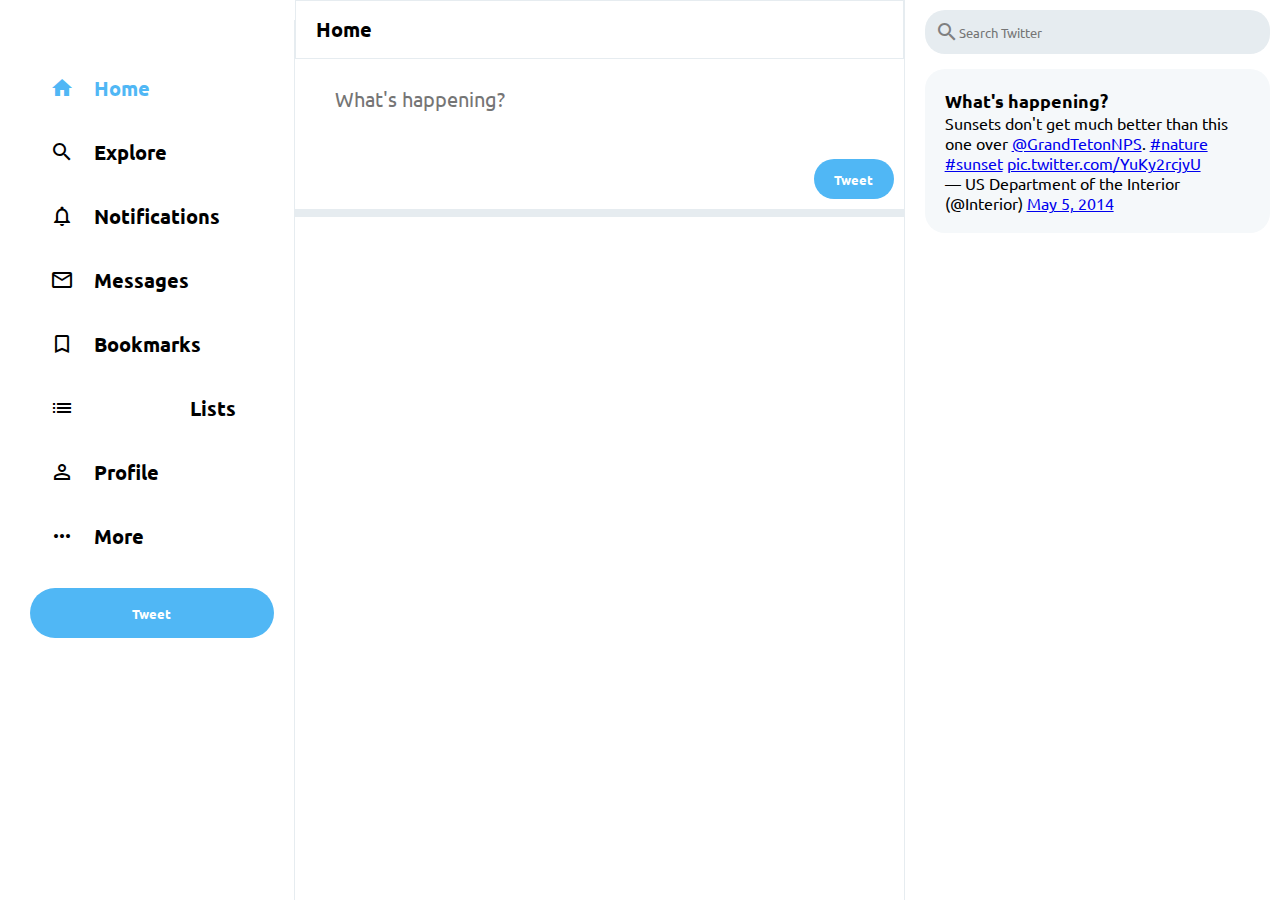
==== twitter/index.html @ 3a8b4c75 "twitter" ====
<!DOCTYPE html>
<html lang="pt-br">
  <head>
    <meta charset="UTF-8" />
    <meta http-equiv="X-UA-Compatible" content="IE=edge" />
    <meta name="viewport" content="width=device-width, initial-scale=1.0" />
    <title>Twitter Clone - PWEB2</title>
    <link rel="stylesheet" href="style/style.css" />
    <link
      href="https://fonts.googleapis.com/icon?family=Material+Icons"
      rel="stylesheet"
    />
    <link
      rel="stylesheet"
      href="https://cdnjs.cloudflare.com/ajax/libs/font-awesome/5.15.3/css/all.min.css"
      integrity="sha512-iBBXm8fW90+nuLcSKlbmrPcLa0OT92xO1BIsZ+ywDWZCvqsWgccV3gFoRBv0z+8dLJgyAHIhR35VZc2oM/gI1w=="
      crossorigin="anonymous"
    />
  </head>
  <body>
    <!-- sidebar starts -->
    <div class="sidebar">
      <i class="fab fa-twitter"></i>
      <div class="sidebarOption active">
        <span class="material-icons"> home </span>
        <h2>Home</h2>
      </div>

      <div class="sidebarOption">
        <span class="material-icons"> search </span>
        <h2>Explore</h2>
      </div>

      <div class="sidebarOption">
        <span class="material-icons"> notifications_none </span>
        <h2>Notifications</h2>
      </div>

      <div class="sidebarOption">
        <span class="material-icons"> mail_outline </span>
        <h2>Messages</h2>
      </div>

      <div class="sidebarOption">
        <span class="material-icons"> bookmark_border </span>
        <h2>Bookmarks</h2>
      </div>

      <div class="sidebarOption">
        <span class="material-icons"> list_alt </span>
        <h2>Lists</h2>
      </div>

      <div class="sidebarOption">
        <span class="material-icons"> perm_identity </span>
        <h2>Profile</h2>
      </div>

      <div class="sidebarOption">
        <span class="material-icons"> more_horiz </span>
        <h2>More</h2>
      </div>
      <button class="sidebar__tweet">Tweet</button>
    </div>
    <!-- sidebar ends -->

    <!-- feed starts -->
    <div class="feed">
      <div class="feed__header">
        <h2>Home</h2>
      </div>

      <!-- tweetbox starts -->
      <div class="tweetBox">
        <form>
          <div class="tweetbox__input">
            <img
              src="https://i.pinimg.com/originals/a6/58/32/a65832155622ac173337874f02b218fb.png"
              alt=""
            />
            <input type="text" placeholder="What's happening?" id="new-tweet" />
          </div>
          <button id="tweetar" type="submit" class="tweetBox__tweetButton">
            Tweet
          </button>
        </form>
      </div>
      <!-- tweetbox ends -->

      <section id="posts-list">
        <!-- tweets will be added here -->
        
      </section>
    </div>
    <!-- feed ends -->

    <!-- widgets starts -->
    <div class="widgets">
      <div class="widgets__input">
        <span class="material-icons widgets__searchIcon"> search </span>
        <input type="text" placeholder="Search Twitter" />
      </div>

      <div class="widgets__widgetContainer">
        <h2>What's happening?</h2>
        <blockquote class="twitter-tweet">
          <p lang="en" dir="ltr">
            Sunsets don&#39;t get much better than this one over
            <a href="https://twitter.com/GrandTetonNPS?ref_src=twsrc%5Etfw"
              >@GrandTetonNPS</a
            >.
            <a
              href="https://twitter.com/hashtag/nature?src=hash&amp;ref_src=twsrc%5Etfw"
              >#nature</a
            >
            <a
              href="https://twitter.com/hashtag/sunset?src=hash&amp;ref_src=twsrc%5Etfw"
              >#sunset</a
            >
            <a href="http://t.co/YuKy2rcjyU">pic.twitter.com/YuKy2rcjyU</a>
          </p>
          &mdash; US Department of the Interior (@Interior)
          <a
            href="https://twitter.com/Interior/status/463440424141459456?ref_src=twsrc%5Etfw"
            >May 5, 2014</a
          >
        </blockquote>
        <script
          async
          src="https://platform.twitter.com/widgets.js"
          charset="utf-8"
        ></script>
      </div>
    </div>
    <!-- widgets ends -->

    <!-- scripts -->
    <script src="js/app.js" defer></script>
    <!-- scripts ends -->
  </body>
</html>
---- twitter/style/style.css ----
@import url("https://fonts.googleapis.com/css2?family=Ubuntu:ital,wght@0,300;0,400;0,500;0,700;1,300;1,400&display=swap");
* {
  margin: 0;
  padding: 0;
  box-sizing: border-box;
  font-family: "Ubuntu", sans-serif;
}

body {
  --twitter-color: #50b7f5;
  --twitter-background: #e6ecf0;
}

.post__input {
  border: none;
  outline: none;
}

.focus_input {
  border: 1px solid var(--twitter-color);
  border-radius: 20px;
  padding: 10px;
  width: 100%;
  margin-bottom: 10px;
}

.sidebarOption {
  display: flex;
  align-items: center;
  cursor: pointer;
}

.sidebarOption .material-icons,
.fa-twitter {
  padding: 20px;
}

.sidebarOption h2 {
  font-weight: 800;
  font-size: 20px;
  margin-right: 20px;
}

.sidebarOption:hover {
  background-color: var(--twitter-background);
  border-radius: 30px;
  color: var(--twitter-color);
  transition: color 100ms ease-out;
}

.sidebarOption.active {
  color: var(--twitter-color);
}

.sidebar__tweet {
  width: 100%;
  background-color: var(--twitter-color);
  border: none;
  color: white;
  font-weight: 900;
  border-radius: 30px;
  height: 50px;
  margin-top: 20px;
}

body {
  display: flex;
  height: 100vh;
  max-width: 1300px;
  margin-left: auto;
  margin-right: auto;
  padding: 0 10px;
}

.sidebar {
  border-right: 1px solid var(--twitter-background);
  flex: 0.2;

  min-width: 250px;
  margin-top: 20px;
  padding-left: 20px;
  padding-right: 20px;
}

.fa-twitter {
  color: var(--twitter-color);
  font-size: 30px;
}

/* feed */
.feed {
  flex: 0.5;
  border-right: 1px solid var(--twitter-background);
  min-width: fit-content;
  overflow-y: scroll;
}

.feed__header {
  position: sticky;
  top: 0;
  background-color: white;
  z-index: 100;
  border: 1px solid var(--twitter-background);
  padding: 15px 20px;
}

.feed__header h2 {
  font-size: 20px;
  font-weight: 800;
}

.feed::-webkit-scrollbar {
  display: none;
}

.feed {
  -ms-overflow-style: none;
  scrollbar-width: none;
}

/* tweet box */
.tweetbox__input img {
  border-radius: 50%;
  height: 40px;
}

.tweetBox {
  padding-bottom: 10px;
  border-bottom: 8px solid var(--twitter-background);
  padding-right: 10px;
}

.tweetBox form {
  display: flex;
  flex-direction: column;
}

.tweetbox__input {
  display: flex;
  padding: 20px;
}

button {
  cursor: pointer;
}

.tweetbox__input input {
  flex: 1;
  margin-left: 20px;
  font-size: 20px;
  border: none;
  outline: none;
}

.tweetBox__tweetButton {
  background-color: var(--twitter-color);
  border: none;
  color: white;
  font-weight: 900;

  border-radius: 30px;
  width: 80px;
  height: 40px;
  margin-top: 20px;
  margin-left: auto;
}

/* post */
.post__avatar img {
  border-radius: 50%;
  height: 40px;
}

.post {
  display: flex;
  align-items: flex-start;
  border-bottom: 1px solid var(--twitter-background);
  padding-bottom: 10px;
}

.post__body img {
  width: 450px;
  object-fit: contain;
  border-radius: 20px;
}

.post__footer {
  display: flex;
  justify-content: space-between;
  margin-top: 10px;
}

.post__footer button {
  cursor: pointer;
  background: none;
  outline: none;
  border: none;
}

.post__badge {
  font-size: 14px !important;
  color: var(--twitter-color);
  margin-right: 5px;
}

.post__headerSpecial {
  font-weight: 600;
  font-size: 12px;
  color: gray;
}

section {
  display: flex;
  flex: 0.5;
  min-width: fit-content;
  flex-direction: column-reverse;
}

.post__headerText {
  display: flex;
  align-items: center;
}

.post__headerText h3 {
  font-size: 15px;
  margin-bottom: 5px;
}

.post__headerDescription {
  margin-bottom: 10px;
  font-size: 15px;
}

.post__body {
  flex: 1;
  padding: 10px;
}

.post__avatar {
  padding: 20px;
}

/* widgets */
.widgets {
  flex: 0.3;
}

.widgets__input {
  display: flex;
  align-items: center;
  background-color: var(--twitter-background);
  padding: 10px;
  border-radius: 20px;
  margin-top: 10px;
  margin-left: 20px;
}

.widgets__input input {
  border: none;
  background-color: var(--twitter-background);
}

.widgets__searchIcon {
  color: gray;
}

.widgets__widgetContainer {
  margin-top: 15px;
  margin-left: 20px;
  padding: 20px;
  background-color: #f5f8fa;
  border-radius: 20px;
}

.widgets__widgetContainer h2 {
  font-size: 18px;
  font-weight: 800;
}
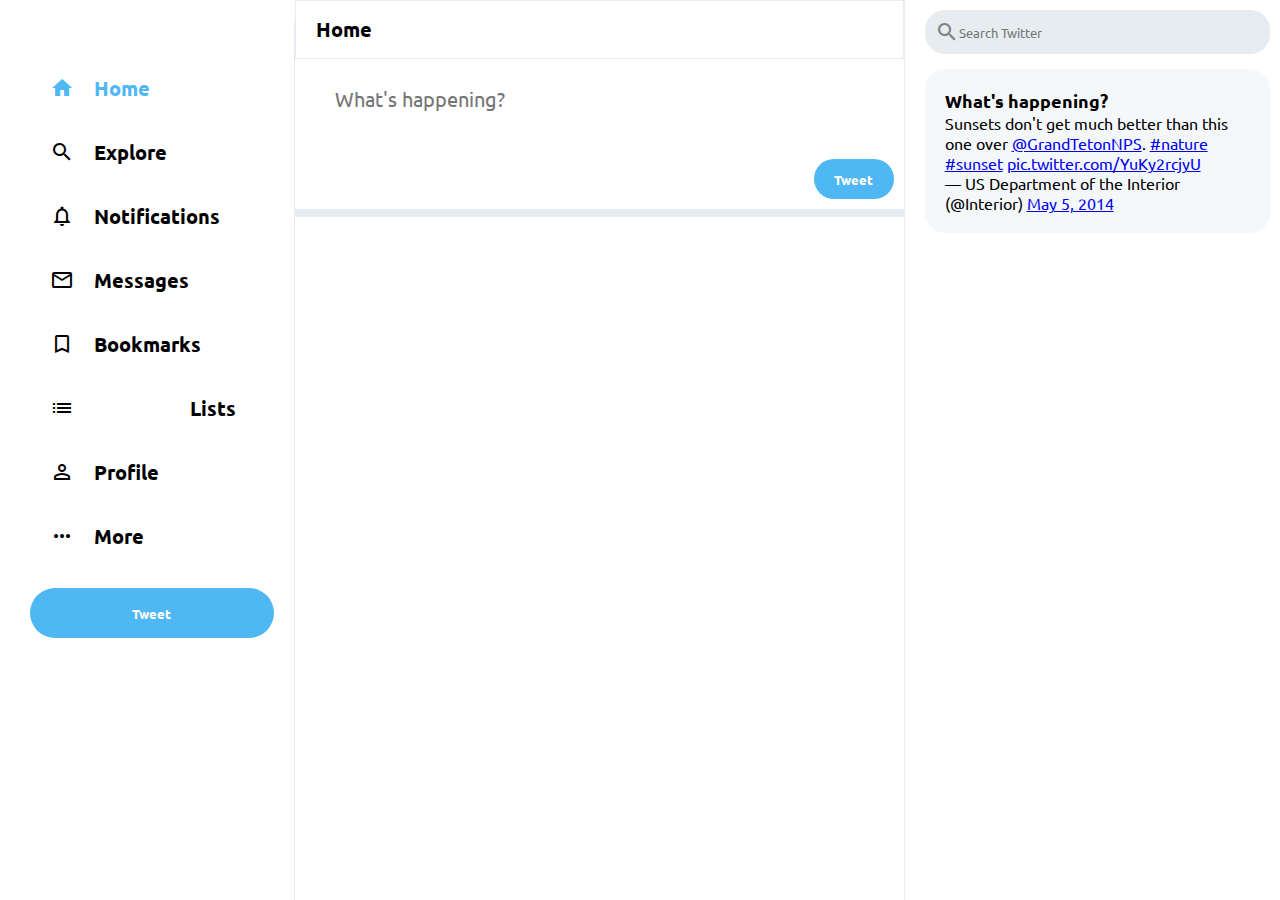
==== commit 5c370599: "twitterPost" ====
--- a/twitter/index.html
+++ b/twitter/index.html
@@ -89,7 +89,6 @@
 
       <section id="posts-list">
         <!-- tweets will be added here -->
-        
       </section>
     </div>
     <!-- feed ends -->
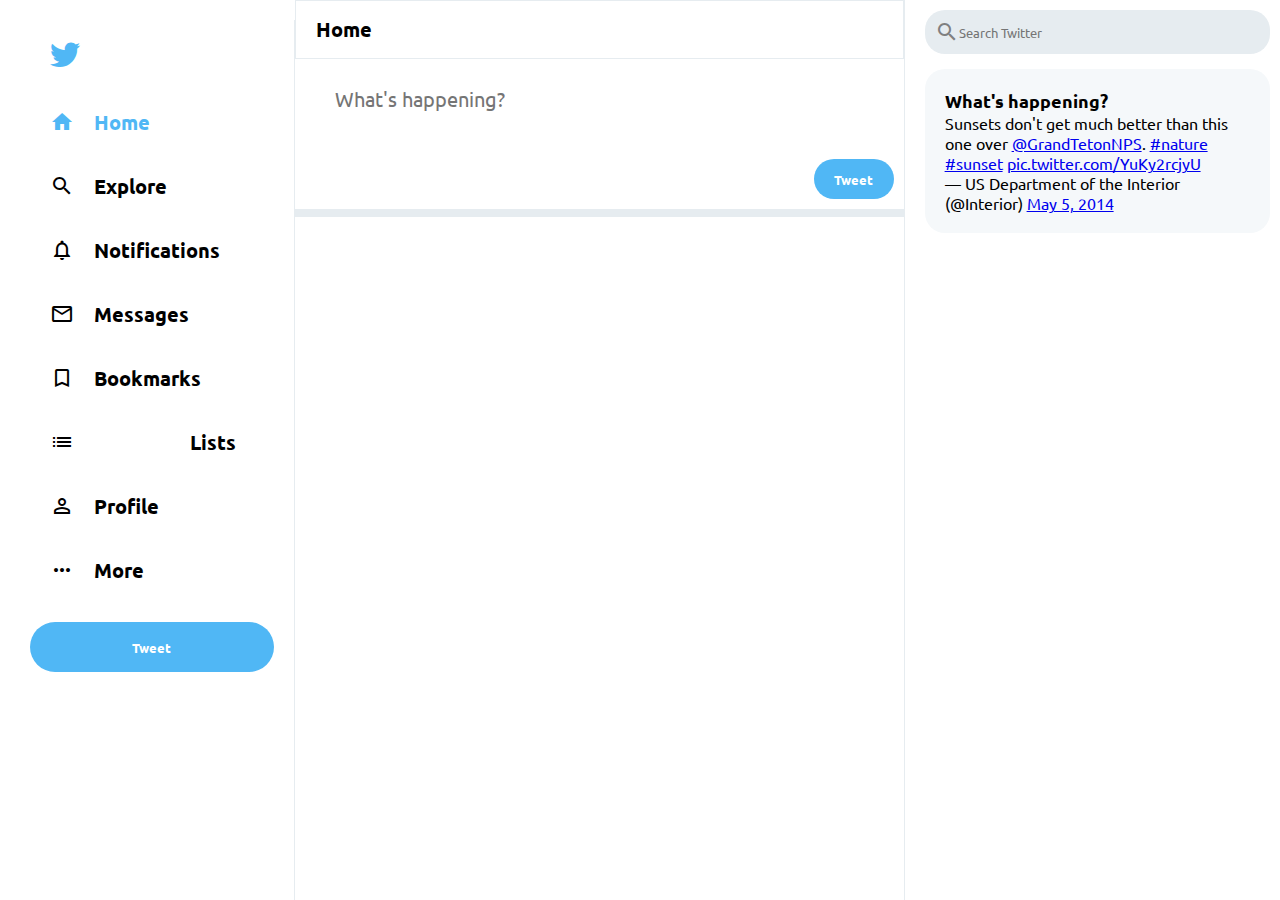
==== commit bb48e493: "twwiter" ====
--- a/twitter/index.html
+++ b/twitter/index.html
@@ -15,6 +15,11 @@
       href="https://cdnjs.cloudflare.com/ajax/libs/font-awesome/5.15.3/css/all.min.css"
       integrity="sha512-iBBXm8fW90+nuLcSKlbmrPcLa0OT92xO1BIsZ+ywDWZCvqsWgccV3gFoRBv0z+8dLJgyAHIhR35VZc2oM/gI1w=="
       crossorigin="anonymous"
+    />
+    <link
+      rel="stylesheet"
+      href="icones/css/all.min.css"
+      type="text/css"
     />
   </head>
   <body>
@@ -133,8 +138,9 @@
     </div>
     <!-- widgets ends -->
 
+    <script src="js/app.js" defer></script>
+    <script src="https://kit.fontawesome.com/b174677834.js" crossorigin="anonymous"></script>
     <!-- scripts -->
-    <script src="js/app.js" defer></script>
     <!-- scripts ends -->
   </body>
 </html>
--- a/twitter/icones/css/all.min.css
+++ b/twitter/icones/css/all.min.css
@@ -0,0 +1,6 @@
+/*!
+ * Font Awesome Free 6.2.1 by @fontawesome - https://fontawesome.com
+ * License - https://fontawesome.com/license/free (Icons: CC BY 4.0, Fonts: SIL OFL 1.1, Code: MIT License)
+ * Copyright 2022 Fonticons, Inc.
+ */
+.fa{font-family:var(--fa-style-family,"Font Awesome 6 Free");font-weight:var(--fa-style,900)}.fa,.fa-brands,.fa-classic,.fa-regular,.fa-sharp,.fa-solid,.fab,.far,.fas{-moz-osx-font-smoothing:grayscale;-webkit-font-smoothing:antialiased;display:var(--fa-display,inline-block);font-style:normal;font-variant:normal;line-height:1;text-rendering:auto}.fa-classic,.fa-regular,.fa-solid,.far,.fas{font-family:"Font Awesome 6 Free"}.fa-brands,.fab{font-family:"Font Awesome 6 Brands"}.fa-1x{font-size:1em}.fa-2x{font-size:2em}.fa-3x{font-size:3em}.fa-4x{font-size:4em}.fa-5x{font-size:5em}.fa-6x{font-size:6em}.fa-7x{font-size:7em}.fa-8x{font-size:8em}.fa-9x{font-size:9em}.fa-10x{font-size:10em}.fa-2xs{font-size:.625em;line-height:.1em;vertical-align:.225em}.fa-xs{font-size:.75em;line-height:.08333em;vertical-align:.125em}.fa-sm{font-size:.875em;line-height:.07143em;vertical-align:.05357em}.fa-lg{font-size:1.25em;line-height:.05em;vertical-align:-.075em}.fa-xl{font-size:1.5em;line-height:.04167em;vertical-align:-.125em}.fa-2xl{font-size:2em;line-height:.03125em;vertical-align:-.1875em}.fa-fw{text-align:center;width:1.25em}.fa-ul{list-style-type:none;margin-left:var(--fa-li-margin,2.5em);padding-left:0}.fa-ul>li{position:relative}.fa-li{left:calc(var(--fa-li-width, 2em)*-1);position:absolute;text-align:center;width:var(--fa-li-width,2em);line-height:inherit}.fa-border{border-radius:var(--fa-border-radius,.1em);border:var(--fa-border-width,.08em) var(--fa-border-style,solid) var(--fa-border-color,#eee);padding:var(--fa-border-padding,.2em .25em .15em)}.fa-pull-left{float:left;margin-right:var(--fa-pull-margin,.3em)}.fa-pull-right{float:right;margin-left:var(--fa-pull-margin,.3em)}.fa-beat{-webkit-animation-name:fa-beat;animation-name:fa-beat;-webkit-animation-delay:var(--fa-animation-delay,0s);animation-delay:var(--fa-animation-delay,0s);-webkit-animation-direction:var(--fa-animation-direction,normal);animation-direction:var(--fa-animation-direction,normal);-webkit-animation-duration:var(--fa-animation-duration,1s);animation-duration:var(--fa-animation-duration,1s);-webkit-animation-iteration-count:var(--fa-animation-iteration-count,infinite);animation-iteration-count:var(--fa-animation-iteration-count,infinite);-webkit-animation-timing-function:var(--fa-animation-timing,ease-in-out);animation-timing-function:var(--fa-animation-timing,ease-in-out)}.fa-bounce{-webkit-animation-name:fa-bounce;animation-name:fa-bounce;-webkit-animation-delay:var(--fa-animation-delay,0s);animation-delay:var(--fa-animation-delay,0s);-webkit-animation-direction:var(--fa-animation-direction,normal);animation-direction:var(--fa-animation-direction,normal);-webkit-animation-duration:var(--fa-animation-duration,1s);animation-duration:var(--fa-animation-duration,1s);-webkit-animation-iteration-count:var(--fa-animation-iteration-count,infinite);animation-iteration-count:var(--fa-animation-iteration-count,infinite);-webkit-animation-timing-function:var(--fa-animation-timing,cubic-bezier(.28,.84,.42,1));animation-timing-function:var(--fa-animation-timing,cubic-bezier(.28,.84,.42,1))}.fa-fade{-webkit-animation-name:fa-fade;animation-name:fa-fade;-webkit-animation-iteration-count:var(--fa-animation-iteration-count,infinite);animation-iteration-count:var(--fa-animation-iteration-count,infinite);-webkit-animation-timing-function:var(--fa-animation-timing,cubic-bezier(.4,0,.6,1));animation-timing-function:var(--fa-animation-timing,cubic-bezier(.4,0,.6,1))}.fa-beat-fade,.fa-fade{-webkit-animation-delay:var(--fa-animation-delay,0s);animation-delay:var(--fa-animation-delay,0s);-webkit-animation-direction:var(--fa-animation-direction,normal);animation-direction:var(--fa-animation-direction,normal);-webkit-animation-duration:var(--fa-animation-duration,1s);animation-duration:var(--fa-animation-duration,1s)}.fa-beat-fade{-webkit-animation-name:fa-beat-fade;animation-name:fa-beat-fade;-webkit-animation-iteration-count:var(--fa-animation-iteration-count,infinite);animation-iteration-count:var(--fa-animation-iteration-count,infinite);-webkit-animation-timing-function:var(--fa-animation-timing,cubic-bezier(.4,0,.6,1));animation-timing-function:var(--fa-animation-timing,cubic-bezier(.4,0,.6,1))}.fa-flip{-webkit-animation-name:fa-flip;animation-name:fa-flip;-webkit-animation-delay:var(--fa-animation-delay,0s);animation-delay:var(--fa-animation-delay,0s);-webkit-animation-direction:var(--fa-animation-direction,normal);animation-direction:var(--fa-animation-direction,normal);-webkit-animation-duration:var(--fa-animation-duration,1s);animation-duration:var(--fa-animation-duration,1s);-webkit-animation-iteration-count:var(--fa-animation-iteration-count,infinite);animation-iteration-count:var(--fa-animation-iteration-count,infinite);-webkit-animation-timing-function:var(--fa-animation-timing,ease-in-out);animation-timing-function:var(--fa-animation-timing,ease-in-out)}.fa-shake{-webkit-animation-name:fa-shake;animation-name:fa-shake;-webkit-animation-duration:var(--fa-animation-duration,1s);animation-duration:var(--fa-animation-duration,1s);-webkit-animation-iteration-count:var(--fa-animation-iteration-count,infinite);animation-iteration-count:var(--fa-animation-iteration-count,infinite);-webkit-animation-timing-function:var(--fa-animation-timing,linear);animation-timing-function:var(--fa-animation-timing,linear)}.fa-shake,.fa-spin{-webkit-animation-delay:var(--fa-animation-delay,0s);animation-delay:var(--fa-animation-delay,0s);-webkit-animation-direction:var(--fa-animation-direction,normal);animation-direction:var(--fa-animation-direction,normal)}.fa-spin{-webkit-animation-name:fa-spin;animation-name:fa-spin;-webkit-animation-duration:var(--fa-animation-duration,2s);animation-duration:var(--fa-animation-duration,2s);-webkit-animation-iteration-count:var(--fa-animation-iteration-count,infinite);animation-iteration-count:var(--fa-animation-iteration-count,infinite);-webkit-animation-timing-function:var(--fa-animation-timing,linear);animation-timing-function:var(--fa-animation-timing,linear)}.fa-spin-reverse{--fa-animation-direction:reverse}.fa-pulse,.fa-spin-pulse{-webkit-animation-name:fa-spin;animation-name:fa-spin;-webkit-animation-direction:var(--fa-animation-direction,normal);animation-direction:var(--fa-animation-direction,normal);-webkit-animation-duration:var(--fa-animation-duration,1s);animation-duration:var(--fa-animation-duration,1s);-webkit-animation-iteration-count:var(--fa-animation-iteration-count,infinite);animation-iteration-count:var(--fa-animation-iteration-count,infinite);-webkit-animation-timing-function:var(--fa-animation-timing,steps(8));animation-timing-function:var(--fa-animation-timing,steps(8))}@media (prefers-reduced-motion:reduce){.fa-beat,.fa-beat-fade,.fa-bounce,.fa-fade,.fa-flip,.fa-pulse,.fa-shake,.fa-spin,.fa-spin-pulse{-webkit-animation-delay:-1ms;animation-delay:-1ms;-webkit-animation-duration:1ms;animation-duration:1ms;-webkit-animation-iteration-count:1;animation-iteration-count:1;transition-delay:0s;transition-duration:0s}}@-webkit-keyframes fa-beat{0%,90%{-webkit-transform:scale(1);transform:scale(1)}45%{-webkit-transform:scale(var(--fa-beat-scale,1.25));transform:scale(var(--fa-beat-scale,1.25))}}@keyframes fa-beat{0%,90%{-webkit-transform:scale(1);transform:scale(1)}45%{-webkit-transform:scale(var(--fa-beat-scale,1.25));transform:scale(var(--fa-beat-scale,1.25))}}@-webkit-keyframes fa-bounce{0%{-webkit-transform:scale(1) translateY(0);transform:scale(1) translateY(0)}10%{-webkit-transform:scale(var(--fa-bounce-start-scale-x,1.1),var(--fa-bounce-start-scale-y,.9)) translateY(0);transform:scale(var(--fa-bounce-start-scale-x,1.1),var(--fa-bounce-start-scale-y,.9)) translateY(0)}30%{-webkit-transform:scale(var(--fa-bounce-jump-scale-x,.9),var(--fa-bounce-jump-scale-y,1.1)) translateY(var(--fa-bounce-height,-.5em));transform:scale(var(--fa-bounce-jump-scale-x,.9),var(--fa-bounce-jump-scale-y,1.1)) translateY(var(--fa-bounce-height,-.5em))}50%{-webkit-transform:scale(var(--fa-bounce-land-scale-x,1.05),var(--fa-bounce-land-scale-y,.95)) translateY(0);transform:scale(var(--fa-bounce-land-scale-x,1.05),var(--fa-bounce-land-scale-y,.95)) translateY(0)}57%{-webkit-transform:scale(1) translateY(var(--fa-bounce-rebound,-.125em));transform:scale(1) translateY(var(--fa-bounce-rebound,-.125em))}64%{-webkit-transform:scale(1) translateY(0);transform:scale(1) translateY(0)}to{-webkit-transform:scale(1) translateY(0);transform:scale(1) translateY(0)}}@keyframes fa-bounce{0%{-webkit-transform:scale(1) translateY(0);transform:scale(1) translateY(0)}10%{-webkit-transform:scale(var(--fa-bounce-start-scale-x,1.1),var(--fa-bounce-start-scale-y,.9)) translateY(0);transform:scale(var(--fa-bounce-start-scale-x,1.1),var(--fa-bounce-start-scale-y,.9)) translateY(0)}30%{-webkit-transform:scale(var(--fa-bounce-jump-scale-x,.9),var(--fa-bounce-jump-scale-y,1.1)) translateY(var(--fa-bounce-height,-.5em));transform:scale(var(--fa-bounce-jump-scale-x,.9),var(--fa-bounce-jump-scale-y,1.1)) translateY(var(--fa-bounce-height,-.5em))}50%{-webkit-transform:scale(var(--fa-bounce-land-scale-x,1.05),var(--fa-bounce-land-scale-y,.95)) translateY(0);transform:scale(var(--fa-bounce-land-scale-x,1.05),var(--fa-bounce-land-scale-y,.95)) translateY(0)}57%{-webkit-transform:scale(1) translateY(var(--fa-bounce-rebound,-.125em));transform:scale(1) translateY(var(--fa-bounce-rebound,-.125em))}64%{-webkit-transform:scale(1) translateY(0);transform:scale(1) translateY(0)}to{-webkit-transform:scale(1) translateY(0);transform:scale(1) translateY(0)}}@-webkit-keyframes fa-fade{50%{opacity:var(--fa-fade-opacity,.4)}}@keyframes fa-fade{50%{opacity:var(--fa-fade-opacity,.4)}}@-webkit-keyframes fa-beat-fade{0%,to{opacity:var(--fa-beat-fade-opacity,.4);-webkit-transform:scale(1);transform:scale(1)}50%{opacity:1;-webkit-transform:scale(var(--fa-beat-fade-scale,1.125));transform:scale(var(--fa-beat-fade-scale,1.125))}}@keyframes fa-beat-fade{0%,to{opacity:var(--fa-beat-fade-opacity,.4);-webkit-transform:scale(1);transform:scale(1)}50%{opacity:1;-webkit-transform:scale(var(--fa-beat-fade-scale,1.125));transform:scale(var(--fa-beat-fade-scale,1.125))}}@-webkit-keyframes fa-flip{50%{-webkit-transform:rotate3d(var(--fa-flip-x,0),var(--fa-flip-y,1),var(--fa-flip-z,0),var(--fa-flip-angle,-180deg));transform:rotate3d(var(--fa-flip-x,0),var(--fa-flip-y,1),var(--fa-flip-z,0),var(--fa-flip-angle,-180deg))}}@keyframes fa-flip{50%{-webkit-transform:rotate3d(var(--fa-flip-x,0),var(--fa-flip-y,1),var(--fa-flip-z,0),var(--fa-flip-angle,-180deg));transform:rotate3d(var(--fa-flip-x,0),var(--fa-flip-y,1),var(--fa-flip-z,0),var(--fa-flip-angle,-180deg))}}@-webkit-keyframes fa-shake{0%{-webkit-transform:rotate(-15deg);transform:rotate(-15deg)}4%{-webkit-transform:rotate(15deg);transform:rotate(15deg)}8%,24%{-webkit-transform:rotate(-18deg);transform:rotate(-18deg)}12%,28%{-webkit-transform:rotate(18deg);transform:rotate(18deg)}16%{-webkit-transform:rotate(-22deg);transform:rotate(-22deg)}20%{-webkit-transform:rotate(22deg);transform:rotate(22deg)}32%{-webkit-transform:rotate(-12deg);transform:rotate(-12deg)}36%{-webkit-transform:rotate(12deg);transform:rotate(12deg)}40%,to{-webkit-transform:rotate(0deg);transform:rotate(0deg)}}@keyframes fa-shake{0%{-webkit-transform:rotate(-15deg);transform:rotate(-15deg)}4%{-webkit-transform:rotate(15deg);transform:rotate(15deg)}8%,24%{-webkit-transform:rotate(-18deg);transform:rotate(-18deg)}12%,28%{-webkit-transform:rotate(18deg);transform:rotate(18deg)}16%{-webkit-transform:rotate(-22deg);transform:rotate(-22deg)}20%{-webkit-transform:rotate(22deg);transform:rotate(22deg)}32%{-webkit-transform:rotate(-12deg);transform:rotate(-12deg)}36%{-webkit-transform:rotate(12deg);transform:rotate(12deg)}40%,to{-webkit-transform:rotate(0deg);transform:rotate(0deg)}}@-webkit-keyframes fa-spin{0%{-webkit-transform:rotate(0deg);transform:rotate(0deg)}to{-webkit-transform:rotate(1turn);transform:rotate(1turn)}}@keyframes fa-spin{0%{-webkit-transform:rotate(0deg);transform:rotate(0deg)}to{-webkit-transform:rotate(1turn);transform:rotate(1turn)}}.fa-rotate-90{-webkit-transform:rotate(90deg);transform:rotate(90deg)}.fa-rotate-180{-webkit-transform:rotate(180deg);transform:rotate(180deg)}.fa-rotate-270{-webkit-transform:rotate(270deg);transform:rotate(270deg)}.fa-flip-horizontal{-webkit-transform:scaleX(-1);transform:scaleX(-1)}.fa-flip-vertical{-webkit-transform:scaleY(-1);transform:scaleY(-1)}.fa-flip-both,.fa-flip-horizontal.fa-flip-vertical{-webkit-transform:scale(-1);transform:scale(-1)}.fa-rotate-by{-webkit-transform:rotate(var(--fa-rotate-angle,none));transform:rotate(var(--fa-rotate-angle,none))}.fa-stack{display:inline-block;height:2em;line-height:2em;position:relative;vertical-align:middle;width:2.5em}.fa-stack-1x,.fa-stack-2x{left:0;position:absolute;text-align:center;width:100%;z-index:var(--fa-stack-z-index,auto)}.fa-stack-1x{line-height:inherit}.fa-stack-2x{font-size:2em}.fa-inverse{color:var(--fa-inverse,#fff)}.fa-0:before{content:"\30"}.fa-1:before{content:"\31"}.fa-2:before{content:"\32"}.fa-3:before{content:"\33"}.fa-4:before{content:"\34"}.fa-5:before{content:"\35"}.fa-6:before{content:"\36"}.fa-7:before{content:"\37"}.fa-8:before{content:"\38"}.fa-9:before{content:"\39"}.fa-fill-drip:before{content:"\f576"}.fa-arrows-to-circle:before{content:"\e4bd"}.fa-chevron-circle-right:before,.fa-circle-chevron-right:before{content:"\f138"}.fa-at:before{content:"\40"}.fa-trash-alt:before,.fa-trash-can:before{content:"\f2ed"}.fa-text-height:before{content:"\f034"}.fa-user-times:before,.fa-user-xmark:before{content:"\f235"}.fa-stethoscope:before{content:"\f0f1"}.fa-comment-alt:before,.fa-message:before{content:"\f27a"}.fa-info:before{content:"\f129"}.fa-compress-alt:before,.fa-down-left-and-up-right-to-center:before{content:"\f422"}.fa-explosion:before{content:"\e4e9"}.fa-file-alt:before,.fa-file-lines:before,.fa-file-text:before{content:"\f15c"}.fa-wave-square:before{content:"\f83e"}.fa-ring:before{content:"\f70b"}.fa-building-un:before{content:"\e4d9"}.fa-dice-three:before{content:"\f527"}.fa-calendar-alt:before,.fa-calendar-days:before{content:"\f073"}.fa-anchor-circle-check:before{content:"\e4aa"}.fa-building-circle-arrow-right:before{content:"\e4d1"}.fa-volleyball-ball:before,.fa-volleyball:before{content:"\f45f"}.fa-arrows-up-to-line:before{content:"\e4c2"}.fa-sort-desc:before,.fa-sort-down:before{content:"\f0dd"}.fa-circle-minus:before,.fa-minus-circle:before{content:"\f056"}.fa-door-open:before{content:"\f52b"}.fa-right-from-bracket:before,.fa-sign-out-alt:before{content:"\f2f5"}.fa-atom:before{content:"\f5d2"}.fa-soap:before{content:"\e06e"}.fa-heart-music-camera-bolt:before,.fa-icons:before{content:"\f86d"}.fa-microphone-alt-slash:before,.fa-microphone-lines-slash:before{content:"\f539"}.fa-bridge-circle-check:before{content:"\e4c9"}.fa-pump-medical:before{content:"\e06a"}.fa-fingerprint:before{content:"\f577"}.fa-hand-point-right:before{content:"\f0a4"}.fa-magnifying-glass-location:before,.fa-search-location:before{content:"\f689"}.fa-forward-step:before,.fa-step-forward:before{content:"\f051"}.fa-face-smile-beam:before,.fa-smile-beam:before{content:"\f5b8"}.fa-flag-checkered:before{content:"\f11e"}.fa-football-ball:before,.fa-football:before{content:"\f44e"}.fa-school-circle-exclamation:before{content:"\e56c"}.fa-crop:before{content:"\f125"}.fa-angle-double-down:before,.fa-angles-down:before{content:"\f103"}.fa-users-rectangle:before{content:"\e594"}.fa-people-roof:before{content:"\e537"}.fa-people-line:before{content:"\e534"}.fa-beer-mug-empty:before,.fa-beer:before{content:"\f0fc"}.fa-diagram-predecessor:before{content:"\e477"}.fa-arrow-up-long:before,.fa-long-arrow-up:before{content:"\f176"}.fa-burn:before,.fa-fire-flame-simple:before{content:"\f46a"}.fa-male:before,.fa-person:before{content:"\f183"}.fa-laptop:before{content:"\f109"}.fa-file-csv:before{content:"\f6dd"}.fa-menorah:before{content:"\f676"}.fa-truck-plane:before{content:"\e58f"}.fa-record-vinyl:before{content:"\f8d9"}.fa-face-grin-stars:before,.fa-grin-stars:before{content:"\f587"}.fa-bong:before{content:"\f55c"}.fa-pastafarianism:before,.fa-spaghetti-monster-flying:before{content:"\f67b"}.fa-arrow-down-up-across-line:before{content:"\e4af"}.fa-spoon:before,.fa-utensil-spoon:before{content:"\f2e5"}.fa-jar-wheat:before{content:"\e517"}.fa-envelopes-bulk:before,.fa-mail-bulk:before{content:"\f674"}.fa-file-circle-exclamation:before{content:"\e4eb"}.fa-circle-h:before,.fa-hospital-symbol:before{content:"\f47e"}.fa-pager:before{content:"\f815"}.fa-address-book:before,.fa-contact-book:before{content:"\f2b9"}.fa-strikethrough:before{content:"\f0cc"}.fa-k:before{content:"\4b"}.fa-landmark-flag:before{content:"\e51c"}.fa-pencil-alt:before,.fa-pencil:before{content:"\f303"}.fa-backward:before{content:"\f04a"}.fa-caret-right:before{content:"\f0da"}.fa-comments:before{content:"\f086"}.fa-file-clipboard:before,.fa-paste:before{content:"\f0ea"}.fa-code-pull-request:before{content:"\e13c"}.fa-clipboard-list:before{content:"\f46d"}.fa-truck-loading:before,.fa-truck-ramp-box:before{content:"\f4de"}.fa-user-check:before{content:"\f4fc"}.fa-vial-virus:before{content:"\e597"}.fa-sheet-plastic:before{content:"\e571"}.fa-blog:before{content:"\f781"}.fa-user-ninja:before{content:"\f504"}.fa-person-arrow-up-from-line:before{content:"\e539"}.fa-scroll-torah:before,.fa-torah:before{content:"\f6a0"}.fa-broom-ball:before,.fa-quidditch-broom-ball:before,.fa-quidditch:before{content:"\f458"}.fa-toggle-off:before{content:"\f204"}.fa-archive:before,.fa-box-archive:before{content:"\f187"}.fa-person-drowning:before{content:"\e545"}.fa-arrow-down-9-1:before,.fa-sort-numeric-desc:before,.fa-sort-numeric-down-alt:before{content:"\f886"}.fa-face-grin-tongue-squint:before,.fa-grin-tongue-squint:before{content:"\f58a"}.fa-spray-can:before{content:"\f5bd"}.fa-truck-monster:before{content:"\f63b"}.fa-w:before{content:"\57"}.fa-earth-africa:before,.fa-globe-africa:before{content:"\f57c"}.fa-rainbow:before{content:"\f75b"}.fa-circle-notch:before{content:"\f1ce"}.fa-tablet-alt:before,.fa-tablet-screen-button:before{content:"\f3fa"}.fa-paw:before{content:"\f1b0"}.fa-cloud:before{content:"\f0c2"}.fa-trowel-bricks:before{content:"\e58a"}.fa-face-flushed:before,.fa-flushed:before{content:"\f579"}.fa-hospital-user:before{content:"\f80d"}.fa-tent-arrow-left-right:before{content:"\e57f"}.fa-gavel:before,.fa-legal:before{content:"\f0e3"}.fa-binoculars:before{content:"\f1e5"}.fa-microphone-slash:before{content:"\f131"}.fa-box-tissue:before{content:"\e05b"}.fa-motorcycle:before{content:"\f21c"}.fa-bell-concierge:before,.fa-concierge-bell:before{content:"\f562"}.fa-pen-ruler:before,.fa-pencil-ruler:before{content:"\f5ae"}.fa-people-arrows-left-right:before,.fa-people-arrows:before{content:"\e068"}.fa-mars-and-venus-burst:before{content:"\e523"}.fa-caret-square-right:before,.fa-square-caret-right:before{content:"\f152"}.fa-cut:before,.fa-scissors:before{content:"\f0c4"}.fa-sun-plant-wilt:before{content:"\e57a"}.fa-toilets-portable:before{content:"\e584"}.fa-hockey-puck:before{content:"\f453"}.fa-table:before{content:"\f0ce"}.fa-magnifying-glass-arrow-right:before{content:"\e521"}.fa-digital-tachograph:before,.fa-tachograph-digital:before{content:"\f566"}.fa-users-slash:before{content:"\e073"}.fa-clover:before{content:"\e139"}.fa-mail-reply:before,.fa-reply:before{content:"\f3e5"}.fa-star-and-crescent:before{content:"\f699"}.fa-house-fire:before{content:"\e50c"}.fa-minus-square:before,.fa-square-minus:before{content:"\f146"}.fa-helicopter:before{content:"\f533"}.fa-compass:before{content:"\f14e"}.fa-caret-square-down:before,.fa-square-caret-down:before{content:"\f150"}.fa-file-circle-question:before{content:"\e4ef"}.fa-laptop-code:before{content:"\f5fc"}.fa-swatchbook:before{content:"\f5c3"}.fa-prescription-bottle:before{content:"\f485"}.fa-bars:before,.fa-navicon:before{content:"\f0c9"}.fa-people-group:before{content:"\e533"}.fa-hourglass-3:before,.fa-hourglass-end:before{content:"\f253"}.fa-heart-broken:before,.fa-heart-crack:before{content:"\f7a9"}.fa-external-link-square-alt:before,.fa-square-up-right:before{content:"\f360"}.fa-face-kiss-beam:before,.fa-kiss-beam:before{content:"\f597"}.fa-film:before{content:"\f008"}.fa-ruler-horizontal:before{content:"\f547"}.fa-people-robbery:before{content:"\e536"}.fa-lightbulb:before{content:"\f0eb"}.fa-caret-left:before{content:"\f0d9"}.fa-circle-exclamation:before,.fa-exclamation-circle:before{content:"\f06a"}.fa-school-circle-xmark:before{content:"\e56d"}.fa-arrow-right-from-bracket:before,.fa-sign-out:before{content:"\f08b"}.fa-chevron-circle-down:before,.fa-circle-chevron-down:before{content:"\f13a"}.fa-unlock-alt:before,.fa-unlock-keyhole:before{content:"\f13e"}.fa-cloud-showers-heavy:before{content:"\f740"}.fa-headphones-alt:before,.fa-headphones-simple:before{content:"\f58f"}.fa-sitemap:before{content:"\f0e8"}.fa-circle-dollar-to-slot:before,.fa-donate:before{content:"\f4b9"}.fa-memory:before{content:"\f538"}.fa-road-spikes:before{content:"\e568"}.fa-fire-burner:before{content:"\e4f1"}.fa-flag:before{content:"\f024"}.fa-hanukiah:before{content:"\f6e6"}.fa-feather:before{content:"\f52d"}.fa-volume-down:before,.fa-volume-low:before{content:"\f027"}.fa-comment-slash:before{content:"\f4b3"}.fa-cloud-sun-rain:before{content:"\f743"}.fa-compress:before{content:"\f066"}.fa-wheat-alt:before,.fa-wheat-awn:before{content:"\e2cd"}.fa-ankh:before{content:"\f644"}.fa-hands-holding-child:before{content:"\e4fa"}.fa-asterisk:before{content:"\2a"}.fa-check-square:before,.fa-square-check:before{content:"\f14a"}.fa-peseta-sign:before{content:"\e221"}.fa-header:before,.fa-heading:before{content:"\f1dc"}.fa-ghost:before{content:"\f6e2"}.fa-list-squares:before,.fa-list:before{content:"\f03a"}.fa-phone-square-alt:before,.fa-square-phone-flip:before{content:"\f87b"}.fa-cart-plus:before{content:"\f217"}.fa-gamepad:before{content:"\f11b"}.fa-circle-dot:before,.fa-dot-circle:before{content:"\f192"}.fa-dizzy:before,.fa-face-dizzy:before{content:"\f567"}.fa-egg:before{content:"\f7fb"}.fa-house-medical-circle-xmark:before{content:"\e513"}.fa-campground:before{content:"\f6bb"}.fa-folder-plus:before{content:"\f65e"}.fa-futbol-ball:before,.fa-futbol:before,.fa-soccer-ball:before{content:"\f1e3"}.fa-paint-brush:before,.fa-paintbrush:before{content:"\f1fc"}.fa-lock:before{content:"\f023"}.fa-gas-pump:before{content:"\f52f"}.fa-hot-tub-person:before,.fa-hot-tub:before{content:"\f593"}.fa-map-location:before,.fa-map-marked:before{content:"\f59f"}.fa-house-flood-water:before{content:"\e50e"}.fa-tree:before{content:"\f1bb"}.fa-bridge-lock:before{content:"\e4cc"}.fa-sack-dollar:before{content:"\f81d"}.fa-edit:before,.fa-pen-to-square:before{content:"\f044"}.fa-car-side:before{content:"\f5e4"}.fa-share-alt:before,.fa-share-nodes:before{content:"\f1e0"}.fa-heart-circle-minus:before{content:"\e4ff"}.fa-hourglass-2:before,.fa-hourglass-half:before{content:"\f252"}.fa-microscope:before{content:"\f610"}.fa-sink:before{content:"\e06d"}.fa-bag-shopping:before,.fa-shopping-bag:before{content:"\f290"}.fa-arrow-down-z-a:before,.fa-sort-alpha-desc:before,.fa-sort-alpha-down-alt:before{content:"\f881"}.fa-mitten:before{content:"\f7b5"}.fa-person-rays:before{content:"\e54d"}.fa-users:before{content:"\f0c0"}.fa-eye-slash:before{content:"\f070"}.fa-flask-vial:before{content:"\e4f3"}.fa-hand-paper:before,.fa-hand:before{content:"\f256"}.fa-om:before{content:"\f679"}.fa-worm:before{content:"\e599"}.fa-house-circle-xmark:before{content:"\e50b"}.fa-plug:before{content:"\f1e6"}.fa-chevron-up:before{content:"\f077"}.fa-hand-spock:before{content:"\f259"}.fa-stopwatch:before{content:"\f2f2"}.fa-face-kiss:before,.fa-kiss:before{content:"\f596"}.fa-bridge-circle-xmark:before{content:"\e4cb"}.fa-face-grin-tongue:before,.fa-grin-tongue:before{content:"\f589"}.fa-chess-bishop:before{content:"\f43a"}.fa-face-grin-wink:before,.fa-grin-wink:before{content:"\f58c"}.fa-deaf:before,.fa-deafness:before,.fa-ear-deaf:before,.fa-hard-of-hearing:before{content:"\f2a4"}.fa-road-circle-check:before{content:"\e564"}.fa-dice-five:before{content:"\f523"}.fa-rss-square:before,.fa-square-rss:before{content:"\f143"}.fa-land-mine-on:before{content:"\e51b"}.fa-i-cursor:before{content:"\f246"}.fa-stamp:before{content:"\f5bf"}.fa-stairs:before{content:"\e289"}.fa-i:before{content:"\49"}.fa-hryvnia-sign:before,.fa-hryvnia:before{content:"\f6f2"}.fa-pills:before{content:"\f484"}.fa-face-grin-wide:before,.fa-grin-alt:before{content:"\f581"}.fa-tooth:before{content:"\f5c9"}.fa-v:before{content:"\56"}.fa-bangladeshi-taka-sign:before{content:"\e2e6"}.fa-bicycle:before{content:"\f206"}.fa-rod-asclepius:before,.fa-rod-snake:before,.fa-staff-aesculapius:before,.fa-staff-snake:before{content:"\e579"}.fa-head-side-cough-slash:before{content:"\e062"}.fa-ambulance:before,.fa-truck-medical:before{content:"\f0f9"}.fa-wheat-awn-circle-exclamation:before{content:"\e598"}.fa-snowman:before{content:"\f7d0"}.fa-mortar-pestle:before{content:"\f5a7"}.fa-road-barrier:before{content:"\e562"}.fa-school:before{content:"\f549"}.fa-igloo:before{content:"\f7ae"}.fa-joint:before{content:"\f595"}.fa-angle-right:before{content:"\f105"}.fa-horse:before{content:"\f6f0"}.fa-q:before{content:"\51"}.fa-g:before{content:"\47"}.fa-notes-medical:before{content:"\f481"}.fa-temperature-2:before,.fa-temperature-half:before,.fa-thermometer-2:before,.fa-thermometer-half:before{content:"\f2c9"}.fa-dong-sign:before{content:"\e169"}.fa-capsules:before{content:"\f46b"}.fa-poo-bolt:before,.fa-poo-storm:before{content:"\f75a"}.fa-face-frown-open:before,.fa-frown-open:before{content:"\f57a"}.fa-hand-point-up:before{content:"\f0a6"}.fa-money-bill:before{content:"\f0d6"}.fa-bookmark:before{content:"\f02e"}.fa-align-justify:before{content:"\f039"}.fa-umbrella-beach:before{content:"\f5ca"}.fa-helmet-un:before{content:"\e503"}.fa-bullseye:before{content:"\f140"}.fa-bacon:before{content:"\f7e5"}.fa-hand-point-down:before{content:"\f0a7"}.fa-arrow-up-from-bracket:before{content:"\e09a"}.fa-folder-blank:before,.fa-folder:before{content:"\f07b"}.fa-file-medical-alt:before,.fa-file-waveform:before{content:"\f478"}.fa-radiation:before{content:"\f7b9"}.fa-chart-simple:before{content:"\e473"}.fa-mars-stroke:before{content:"\f229"}.fa-vial:before{content:"\f492"}.fa-dashboard:before,.fa-gauge-med:before,.fa-gauge:before,.fa-tachometer-alt-average:before{content:"\f624"}.fa-magic-wand-sparkles:before,.fa-wand-magic-sparkles:before{content:"\e2ca"}.fa-e:before{content:"\45"}.fa-pen-alt:before,.fa-pen-clip:before{content:"\f305"}.fa-bridge-circle-exclamation:before{content:"\e4ca"}.fa-user:before{content:"\f007"}.fa-school-circle-check:before{content:"\e56b"}.fa-dumpster:before{content:"\f793"}.fa-shuttle-van:before,.fa-van-shuttle:before{content:"\f5b6"}.fa-building-user:before{content:"\e4da"}.fa-caret-square-left:before,.fa-square-caret-left:before{content:"\f191"}.fa-highlighter:before{content:"\f591"}.fa-key:before{content:"\f084"}.fa-bullhorn:before{content:"\f0a1"}.fa-globe:before{content:"\f0ac"}.fa-synagogue:before{content:"\f69b"}.fa-person-half-dress:before{content:"\e548"}.fa-road-bridge:before{content:"\e563"}.fa-location-arrow:before{content:"\f124"}.fa-c:before{content:"\43"}.fa-tablet-button:before{content:"\f10a"}.fa-building-lock:before{content:"\e4d6"}.fa-pizza-slice:before{content:"\f818"}.fa-money-bill-wave:before{content:"\f53a"}.fa-area-chart:before,.fa-chart-area:before{content:"\f1fe"}.fa-house-flag:before{content:"\e50d"}.fa-person-circle-minus:before{content:"\e540"}.fa-ban:before,.fa-cancel:before{content:"\f05e"}.fa-camera-rotate:before{content:"\e0d8"}.fa-air-freshener:before,.fa-spray-can-sparkles:before{content:"\f5d0"}.fa-star:before{content:"\f005"}.fa-repeat:before{content:"\f363"}.fa-cross:before{content:"\f654"}.fa-box:before{content:"\f466"}.fa-venus-mars:before{content:"\f228"}.fa-arrow-pointer:before,.fa-mouse-pointer:before{content:"\f245"}.fa-expand-arrows-alt:before,.fa-maximize:before{content:"\f31e"}.fa-charging-station:before{content:"\f5e7"}.fa-shapes:before,.fa-triangle-circle-square:before{content:"\f61f"}.fa-random:before,.fa-shuffle:before{content:"\f074"}.fa-person-running:before,.fa-running:before{content:"\f70c"}.fa-mobile-retro:before{content:"\e527"}.fa-grip-lines-vertical:before{content:"\f7a5"}.fa-spider:before{content:"\f717"}.fa-hands-bound:before{content:"\e4f9"}.fa-file-invoice-dollar:before{content:"\f571"}.fa-plane-circle-exclamation:before{content:"\e556"}.fa-x-ray:before{content:"\f497"}.fa-spell-check:before{content:"\f891"}.fa-slash:before{content:"\f715"}.fa-computer-mouse:before,.fa-mouse:before{content:"\f8cc"}.fa-arrow-right-to-bracket:before,.fa-sign-in:before{content:"\f090"}.fa-shop-slash:before,.fa-store-alt-slash:before{content:"\e070"}.fa-server:before{content:"\f233"}.fa-virus-covid-slash:before{content:"\e4a9"}.fa-shop-lock:before{content:"\e4a5"}.fa-hourglass-1:before,.fa-hourglass-start:before{content:"\f251"}.fa-blender-phone:before{content:"\f6b6"}.fa-building-wheat:before{content:"\e4db"}.fa-person-breastfeeding:before{content:"\e53a"}.fa-right-to-bracket:before,.fa-sign-in-alt:before{content:"\f2f6"}.fa-venus:before{content:"\f221"}.fa-passport:before{content:"\f5ab"}.fa-heart-pulse:before,.fa-heartbeat:before{content:"\f21e"}.fa-people-carry-box:before,.fa-people-carry:before{content:"\f4ce"}.fa-temperature-high:before{content:"\f769"}.fa-microchip:before{content:"\f2db"}.fa-crown:before{content:"\f521"}.fa-weight-hanging:before{content:"\f5cd"}.fa-xmarks-lines:before{content:"\e59a"}.fa-file-prescription:before{content:"\f572"}.fa-weight-scale:before,.fa-weight:before{content:"\f496"}.fa-user-friends:before,.fa-user-group:before{content:"\f500"}.fa-arrow-up-a-z:before,.fa-sort-alpha-up:before{content:"\f15e"}.fa-chess-knight:before{content:"\f441"}.fa-face-laugh-squint:before,.fa-laugh-squint:before{content:"\f59b"}.fa-wheelchair:before{content:"\f193"}.fa-arrow-circle-up:before,.fa-circle-arrow-up:before{content:"\f0aa"}.fa-toggle-on:before{content:"\f205"}.fa-person-walking:before,.fa-walking:before{content:"\f554"}.fa-l:before{content:"\4c"}.fa-fire:before{content:"\f06d"}.fa-bed-pulse:before,.fa-procedures:before{content:"\f487"}.fa-shuttle-space:before,.fa-space-shuttle:before{content:"\f197"}.fa-face-laugh:before,.fa-laugh:before{content:"\f599"}.fa-folder-open:before{content:"\f07c"}.fa-heart-circle-plus:before{content:"\e500"}.fa-code-fork:before{content:"\e13b"}.fa-city:before{content:"\f64f"}.fa-microphone-alt:before,.fa-microphone-lines:before{content:"\f3c9"}.fa-pepper-hot:before{content:"\f816"}.fa-unlock:before{content:"\f09c"}.fa-colon-sign:before{content:"\e140"}.fa-headset:before{content:"\f590"}.fa-store-slash:before{content:"\e071"}.fa-road-circle-xmark:before{content:"\e566"}.fa-user-minus:before{content:"\f503"}.fa-mars-stroke-up:before,.fa-mars-stroke-v:before{content:"\f22a"}.fa-champagne-glasses:before,.fa-glass-cheers:before{content:"\f79f"}.fa-clipboard:before{content:"\f328"}.fa-house-circle-exclamation:before{content:"\e50a"}.fa-file-arrow-up:before,.fa-file-upload:before{content:"\f574"}.fa-wifi-3:before,.fa-wifi-strong:before,.fa-wifi:before{content:"\f1eb"}.fa-bath:before,.fa-bathtub:before{content:"\f2cd"}.fa-underline:before{content:"\f0cd"}.fa-user-edit:before,.fa-user-pen:before{content:"\f4ff"}.fa-signature:before{content:"\f5b7"}.fa-stroopwafel:before{content:"\f551"}.fa-bold:before{content:"\f032"}.fa-anchor-lock:before{content:"\e4ad"}.fa-building-ngo:before{content:"\e4d7"}.fa-manat-sign:before{content:"\e1d5"}.fa-not-equal:before{content:"\f53e"}.fa-border-style:before,.fa-border-top-left:before{content:"\f853"}.fa-map-location-dot:before,.fa-map-marked-alt:before{content:"\f5a0"}.fa-jedi:before{content:"\f669"}.fa-poll:before,.fa-square-poll-vertical:before{content:"\f681"}.fa-mug-hot:before{content:"\f7b6"}.fa-battery-car:before,.fa-car-battery:before{content:"\f5df"}.fa-gift:before{content:"\f06b"}.fa-dice-two:before{content:"\f528"}.fa-chess-queen:before{content:"\f445"}.fa-glasses:before{content:"\f530"}.fa-chess-board:before{content:"\f43c"}.fa-building-circle-check:before{content:"\e4d2"}.fa-person-chalkboard:before{content:"\e53d"}.fa-mars-stroke-h:before,.fa-mars-stroke-right:before{content:"\f22b"}.fa-hand-back-fist:before,.fa-hand-rock:before{content:"\f255"}.fa-caret-square-up:before,.fa-square-caret-up:before{content:"\f151"}.fa-cloud-showers-water:before{content:"\e4e4"}.fa-bar-chart:before,.fa-chart-bar:before{content:"\f080"}.fa-hands-bubbles:before,.fa-hands-wash:before{content:"\e05e"}.fa-less-than-equal:before{content:"\f537"}.fa-train:before{content:"\f238"}.fa-eye-low-vision:before,.fa-low-vision:before{content:"\f2a8"}.fa-crow:before{content:"\f520"}.fa-sailboat:before{content:"\e445"}.fa-window-restore:before{content:"\f2d2"}.fa-plus-square:before,.fa-square-plus:before{content:"\f0fe"}.fa-torii-gate:before{content:"\f6a1"}.fa-frog:before{content:"\f52e"}.fa-bucket:before{content:"\e4cf"}.fa-image:before{content:"\f03e"}.fa-microphone:before{content:"\f130"}.fa-cow:before{content:"\f6c8"}.fa-caret-up:before{content:"\f0d8"}.fa-screwdriver:before{content:"\f54a"}.fa-folder-closed:before{content:"\e185"}.fa-house-tsunami:before{content:"\e515"}.fa-square-nfi:before{content:"\e576"}.fa-arrow-up-from-ground-water:before{content:"\e4b5"}.fa-glass-martini-alt:before,.fa-martini-glass:before{content:"\f57b"}.fa-rotate-back:before,.fa-rotate-backward:before,.fa-rotate-left:before,.fa-undo-alt:before{content:"\f2ea"}.fa-columns:before,.fa-table-columns:before{content:"\f0db"}.fa-lemon:before{content:"\f094"}.fa-head-side-mask:before{content:"\e063"}.fa-handshake:before{content:"\f2b5"}.fa-gem:before{content:"\f3a5"}.fa-dolly-box:before,.fa-dolly:before{content:"\f472"}.fa-smoking:before{content:"\f48d"}.fa-compress-arrows-alt:before,.fa-minimize:before{content:"\f78c"}.fa-monument:before{content:"\f5a6"}.fa-snowplow:before{content:"\f7d2"}.fa-angle-double-right:before,.fa-angles-right:before{content:"\f101"}.fa-cannabis:before{content:"\f55f"}.fa-circle-play:before,.fa-play-circle:before{content:"\f144"}.fa-tablets:before{content:"\f490"}.fa-ethernet:before{content:"\f796"}.fa-eur:before,.fa-euro-sign:before,.fa-euro:before{content:"\f153"}.fa-chair:before{content:"\f6c0"}.fa-check-circle:before,.fa-circle-check:before{content:"\f058"}.fa-circle-stop:before,.fa-stop-circle:before{content:"\f28d"}.fa-compass-drafting:before,.fa-drafting-compass:before{content:"\f568"}.fa-plate-wheat:before{content:"\e55a"}.fa-icicles:before{content:"\f7ad"}.fa-person-shelter:before{content:"\e54f"}.fa-neuter:before{content:"\f22c"}.fa-id-badge:before{content:"\f2c1"}.fa-marker:before{content:"\f5a1"}.fa-face-laugh-beam:before,.fa-laugh-beam:before{content:"\f59a"}.fa-helicopter-symbol:before{content:"\e502"}.fa-universal-access:before{content:"\f29a"}.fa-chevron-circle-up:before,.fa-circle-chevron-up:before{content:"\f139"}.fa-lari-sign:before{content:"\e1c8"}.fa-volcano:before{content:"\f770"}.fa-person-walking-dashed-line-arrow-right:before{content:"\e553"}.fa-gbp:before,.fa-pound-sign:before,.fa-sterling-sign:before{content:"\f154"}.fa-viruses:before{content:"\e076"}.fa-square-person-confined:before{content:"\e577"}.fa-user-tie:before{content:"\f508"}.fa-arrow-down-long:before,.fa-long-arrow-down:before{content:"\f175"}.fa-tent-arrow-down-to-line:before{content:"\e57e"}.fa-certificate:before{content:"\f0a3"}.fa-mail-reply-all:before,.fa-reply-all:before{content:"\f122"}.fa-suitcase:before{content:"\f0f2"}.fa-person-skating:before,.fa-skating:before{content:"\f7c5"}.fa-filter-circle-dollar:before,.fa-funnel-dollar:before{content:"\f662"}.fa-camera-retro:before{content:"\f083"}.fa-arrow-circle-down:before,.fa-circle-arrow-down:before{content:"\f0ab"}.fa-arrow-right-to-file:before,.fa-file-import:before{content:"\f56f"}.fa-external-link-square:before,.fa-square-arrow-up-right:before{content:"\f14c"}.fa-box-open:before{content:"\f49e"}.fa-scroll:before{content:"\f70e"}.fa-spa:before{content:"\f5bb"}.fa-location-pin-lock:before{content:"\e51f"}.fa-pause:before{content:"\f04c"}.fa-hill-avalanche:before{content:"\e507"}.fa-temperature-0:before,.fa-temperature-empty:before,.fa-thermometer-0:before,.fa-thermometer-empty:before{content:"\f2cb"}.fa-bomb:before{content:"\f1e2"}.fa-registered:before{content:"\f25d"}.fa-address-card:before,.fa-contact-card:before,.fa-vcard:before{content:"\f2bb"}.fa-balance-scale-right:before,.fa-scale-unbalanced-flip:before{content:"\f516"}.fa-subscript:before{content:"\f12c"}.fa-diamond-turn-right:before,.fa-directions:before{content:"\f5eb"}.fa-burst:before{content:"\e4dc"}.fa-house-laptop:before,.fa-laptop-house:before{content:"\e066"}.fa-face-tired:before,.fa-tired:before{content:"\f5c8"}.fa-money-bills:before{content:"\e1f3"}.fa-smog:before{content:"\f75f"}.fa-crutch:before{content:"\f7f7"}.fa-cloud-arrow-up:before,.fa-cloud-upload-alt:before,.fa-cloud-upload:before{content:"\f0ee"}.fa-palette:before{content:"\f53f"}.fa-arrows-turn-right:before{content:"\e4c0"}.fa-vest:before{content:"\e085"}.fa-ferry:before{content:"\e4ea"}.fa-arrows-down-to-people:before{content:"\e4b9"}.fa-seedling:before,.fa-sprout:before{content:"\f4d8"}.fa-arrows-alt-h:before,.fa-left-right:before{content:"\f337"}.fa-boxes-packing:before{content:"\e4c7"}.fa-arrow-circle-left:before,.fa-circle-arrow-left:before{content:"\f0a8"}.fa-group-arrows-rotate:before{content:"\e4f6"}.fa-bowl-food:before{content:"\e4c6"}.fa-candy-cane:before{content:"\f786"}.fa-arrow-down-wide-short:before,.fa-sort-amount-asc:before,.fa-sort-amount-down:before{content:"\f160"}.fa-cloud-bolt:before,.fa-thunderstorm:before{content:"\f76c"}.fa-remove-format:before,.fa-text-slash:before{content:"\f87d"}.fa-face-smile-wink:before,.fa-smile-wink:before{content:"\f4da"}.fa-file-word:before{content:"\f1c2"}.fa-file-powerpoint:before{content:"\f1c4"}.fa-arrows-h:before,.fa-arrows-left-right:before{content:"\f07e"}.fa-house-lock:before{content:"\e510"}.fa-cloud-arrow-down:before,.fa-cloud-download-alt:before,.fa-cloud-download:before{content:"\f0ed"}.fa-children:before{content:"\e4e1"}.fa-blackboard:before,.fa-chalkboard:before{content:"\f51b"}.fa-user-alt-slash:before,.fa-user-large-slash:before{content:"\f4fa"}.fa-envelope-open:before{content:"\f2b6"}.fa-handshake-alt-slash:before,.fa-handshake-simple-slash:before{content:"\e05f"}.fa-mattress-pillow:before{content:"\e525"}.fa-guarani-sign:before{content:"\e19a"}.fa-arrows-rotate:before,.fa-refresh:before,.fa-sync:before{content:"\f021"}.fa-fire-extinguisher:before{content:"\f134"}.fa-cruzeiro-sign:before{content:"\e152"}.fa-greater-than-equal:before{content:"\f532"}.fa-shield-alt:before,.fa-shield-halved:before{content:"\f3ed"}.fa-atlas:before,.fa-book-atlas:before{content:"\f558"}.fa-virus:before{content:"\e074"}.fa-envelope-circle-check:before{content:"\e4e8"}.fa-layer-group:before{content:"\f5fd"}.fa-arrows-to-dot:before{content:"\e4be"}.fa-archway:before{content:"\f557"}.fa-heart-circle-check:before{content:"\e4fd"}.fa-house-chimney-crack:before,.fa-house-damage:before{content:"\f6f1"}.fa-file-archive:before,.fa-file-zipper:before{content:"\f1c6"}.fa-square:before{content:"\f0c8"}.fa-glass-martini:before,.fa-martini-glass-empty:before{content:"\f000"}.fa-couch:before{content:"\f4b8"}.fa-cedi-sign:before{content:"\e0df"}.fa-italic:before{content:"\f033"}.fa-church:before{content:"\f51d"}.fa-comments-dollar:before{content:"\f653"}.fa-democrat:before{content:"\f747"}.fa-z:before{content:"\5a"}.fa-person-skiing:before,.fa-skiing:before{content:"\f7c9"}.fa-road-lock:before{content:"\e567"}.fa-a:before{content:"\41"}.fa-temperature-arrow-down:before,.fa-temperature-down:before{content:"\e03f"}.fa-feather-alt:before,.fa-feather-pointed:before{content:"\f56b"}.fa-p:before{content:"\50"}.fa-snowflake:before{content:"\f2dc"}.fa-newspaper:before{content:"\f1ea"}.fa-ad:before,.fa-rectangle-ad:before{content:"\f641"}.fa-arrow-circle-right:before,.fa-circle-arrow-right:before{content:"\f0a9"}.fa-filter-circle-xmark:before{content:"\e17b"}.fa-locust:before{content:"\e520"}.fa-sort:before,.fa-unsorted:before{content:"\f0dc"}.fa-list-1-2:before,.fa-list-numeric:before,.fa-list-ol:before{content:"\f0cb"}.fa-person-dress-burst:before{content:"\e544"}.fa-money-check-alt:before,.fa-money-check-dollar:before{content:"\f53d"}.fa-vector-square:before{content:"\f5cb"}.fa-bread-slice:before{content:"\f7ec"}.fa-language:before{content:"\f1ab"}.fa-face-kiss-wink-heart:before,.fa-kiss-wink-heart:before{content:"\f598"}.fa-filter:before{content:"\f0b0"}.fa-question:before{content:"\3f"}.fa-file-signature:before{content:"\f573"}.fa-arrows-alt:before,.fa-up-down-left-right:before{content:"\f0b2"}.fa-house-chimney-user:before{content:"\e065"}.fa-hand-holding-heart:before{content:"\f4be"}.fa-puzzle-piece:before{content:"\f12e"}.fa-money-check:before{content:"\f53c"}.fa-star-half-alt:before,.fa-star-half-stroke:before{content:"\f5c0"}.fa-code:before{content:"\f121"}.fa-glass-whiskey:before,.fa-whiskey-glass:before{content:"\f7a0"}.fa-building-circle-exclamation:before{content:"\e4d3"}.fa-magnifying-glass-chart:before{content:"\e522"}.fa-arrow-up-right-from-square:before,.fa-external-link:before{content:"\f08e"}.fa-cubes-stacked:before{content:"\e4e6"}.fa-krw:before,.fa-won-sign:before,.fa-won:before{content:"\f159"}.fa-virus-covid:before{content:"\e4a8"}.fa-austral-sign:before{content:"\e0a9"}.fa-f:before{content:"\46"}.fa-leaf:before{content:"\f06c"}.fa-road:before{content:"\f018"}.fa-cab:before,.fa-taxi:before{content:"\f1ba"}.fa-person-circle-plus:before{content:"\e541"}.fa-chart-pie:before,.fa-pie-chart:before{content:"\f200"}.fa-bolt-lightning:before{content:"\e0b7"}.fa-sack-xmark:before{content:"\e56a"}.fa-file-excel:before{content:"\f1c3"}.fa-file-contract:before{content:"\f56c"}.fa-fish-fins:before{content:"\e4f2"}.fa-building-flag:before{content:"\e4d5"}.fa-face-grin-beam:before,.fa-grin-beam:before{content:"\f582"}.fa-object-ungroup:before{content:"\f248"}.fa-poop:before{content:"\f619"}.fa-location-pin:before,.fa-map-marker:before{content:"\f041"}.fa-kaaba:before{content:"\f66b"}.fa-toilet-paper:before{content:"\f71e"}.fa-hard-hat:before,.fa-hat-hard:before,.fa-helmet-safety:before{content:"\f807"}.fa-eject:before{content:"\f052"}.fa-arrow-alt-circle-right:before,.fa-circle-right:before{content:"\f35a"}.fa-plane-circle-check:before{content:"\e555"}.fa-face-rolling-eyes:before,.fa-meh-rolling-eyes:before{content:"\f5a5"}.fa-object-group:before{content:"\f247"}.fa-chart-line:before,.fa-line-chart:before{content:"\f201"}.fa-mask-ventilator:before{content:"\e524"}.fa-arrow-right:before{content:"\f061"}.fa-map-signs:before,.fa-signs-post:before{content:"\f277"}.fa-cash-register:before{content:"\f788"}.fa-person-circle-question:before{content:"\e542"}.fa-h:before{content:"\48"}.fa-tarp:before{content:"\e57b"}.fa-screwdriver-wrench:before,.fa-tools:before{content:"\f7d9"}.fa-arrows-to-eye:before{content:"\e4bf"}.fa-plug-circle-bolt:before{content:"\e55b"}.fa-heart:before{content:"\f004"}.fa-mars-and-venus:before{content:"\f224"}.fa-home-user:before,.fa-house-user:before{content:"\e1b0"}.fa-dumpster-fire:before{content:"\f794"}.fa-house-crack:before{content:"\e3b1"}.fa-cocktail:before,.fa-martini-glass-citrus:before{content:"\f561"}.fa-face-surprise:before,.fa-surprise:before{content:"\f5c2"}.fa-bottle-water:before{content:"\e4c5"}.fa-circle-pause:before,.fa-pause-circle:before{content:"\f28b"}.fa-toilet-paper-slash:before{content:"\e072"}.fa-apple-alt:before,.fa-apple-whole:before{content:"\f5d1"}.fa-kitchen-set:before{content:"\e51a"}.fa-r:before{content:"\52"}.fa-temperature-1:before,.fa-temperature-quarter:before,.fa-thermometer-1:before,.fa-thermometer-quarter:before{content:"\f2ca"}.fa-cube:before{content:"\f1b2"}.fa-bitcoin-sign:before{content:"\e0b4"}.fa-shield-dog:before{content:"\e573"}.fa-solar-panel:before{content:"\f5ba"}.fa-lock-open:before{content:"\f3c1"}.fa-elevator:before{content:"\e16d"}.fa-money-bill-transfer:before{content:"\e528"}.fa-money-bill-trend-up:before{content:"\e529"}.fa-house-flood-water-circle-arrow-right:before{content:"\e50f"}.fa-poll-h:before,.fa-square-poll-horizontal:before{content:"\f682"}.fa-circle:before{content:"\f111"}.fa-backward-fast:before,.fa-fast-backward:before{content:"\f049"}.fa-recycle:before{content:"\f1b8"}.fa-user-astronaut:before{content:"\f4fb"}.fa-plane-slash:before{content:"\e069"}.fa-trademark:before{content:"\f25c"}.fa-basketball-ball:before,.fa-basketball:before{content:"\f434"}.fa-satellite-dish:before{content:"\f7c0"}.fa-arrow-alt-circle-up:before,.fa-circle-up:before{content:"\f35b"}.fa-mobile-alt:before,.fa-mobile-screen-button:before{content:"\f3cd"}.fa-volume-high:before,.fa-volume-up:before{content:"\f028"}.fa-users-rays:before{content:"\e593"}.fa-wallet:before{content:"\f555"}.fa-clipboard-check:before{content:"\f46c"}.fa-file-audio:before{content:"\f1c7"}.fa-burger:before,.fa-hamburger:before{content:"\f805"}.fa-wrench:before{content:"\f0ad"}.fa-bugs:before{content:"\e4d0"}.fa-rupee-sign:before,.fa-rupee:before{content:"\f156"}.fa-file-image:before{content:"\f1c5"}.fa-circle-question:before,.fa-question-circle:before{content:"\f059"}.fa-plane-departure:before{content:"\f5b0"}.fa-handshake-slash:before{content:"\e060"}.fa-book-bookmark:before{content:"\e0bb"}.fa-code-branch:before{content:"\f126"}.fa-hat-cowboy:before{content:"\f8c0"}.fa-bridge:before{content:"\e4c8"}.fa-phone-alt:before,.fa-phone-flip:before{content:"\f879"}.fa-truck-front:before{content:"\e2b7"}.fa-cat:before{content:"\f6be"}.fa-anchor-circle-exclamation:before{content:"\e4ab"}.fa-truck-field:before{content:"\e58d"}.fa-route:before{content:"\f4d7"}.fa-clipboard-question:before{content:"\e4e3"}.fa-panorama:before{content:"\e209"}.fa-comment-medical:before{content:"\f7f5"}.fa-teeth-open:before{content:"\f62f"}.fa-file-circle-minus:before{content:"\e4ed"}.fa-tags:before{content:"\f02c"}.fa-wine-glass:before{content:"\f4e3"}.fa-fast-forward:before,.fa-forward-fast:before{content:"\f050"}.fa-face-meh-blank:before,.fa-meh-blank:before{content:"\f5a4"}.fa-parking:before,.fa-square-parking:before{content:"\f540"}.fa-house-signal:before{content:"\e012"}.fa-bars-progress:before,.fa-tasks-alt:before{content:"\f828"}.fa-faucet-drip:before{content:"\e006"}.fa-cart-flatbed:before,.fa-dolly-flatbed:before{content:"\f474"}.fa-ban-smoking:before,.fa-smoking-ban:before{content:"\f54d"}.fa-terminal:before{content:"\f120"}.fa-mobile-button:before{content:"\f10b"}.fa-house-medical-flag:before{content:"\e514"}.fa-basket-shopping:before,.fa-shopping-basket:before{content:"\f291"}.fa-tape:before{content:"\f4db"}.fa-bus-alt:before,.fa-bus-simple:before{content:"\f55e"}.fa-eye:before{content:"\f06e"}.fa-face-sad-cry:before,.fa-sad-cry:before{content:"\f5b3"}.fa-audio-description:before{content:"\f29e"}.fa-person-military-to-person:before{content:"\e54c"}.fa-file-shield:before{content:"\e4f0"}.fa-user-slash:before{content:"\f506"}.fa-pen:before{content:"\f304"}.fa-tower-observation:before{content:"\e586"}.fa-file-code:before{content:"\f1c9"}.fa-signal-5:before,.fa-signal-perfect:before,.fa-signal:before{content:"\f012"}.fa-bus:before{content:"\f207"}.fa-heart-circle-xmark:before{content:"\e501"}.fa-home-lg:before,.fa-house-chimney:before{content:"\e3af"}.fa-window-maximize:before{content:"\f2d0"}.fa-face-frown:before,.fa-frown:before{content:"\f119"}.fa-prescription:before{content:"\f5b1"}.fa-shop:before,.fa-store-alt:before{content:"\f54f"}.fa-floppy-disk:before,.fa-save:before{content:"\f0c7"}.fa-vihara:before{content:"\f6a7"}.fa-balance-scale-left:before,.fa-scale-unbalanced:before{content:"\f515"}.fa-sort-asc:before,.fa-sort-up:before{content:"\f0de"}.fa-comment-dots:before,.fa-commenting:before{content:"\f4ad"}.fa-plant-wilt:before{content:"\e5aa"}.fa-diamond:before{content:"\f219"}.fa-face-grin-squint:before,.fa-grin-squint:before{content:"\f585"}.fa-hand-holding-dollar:before,.fa-hand-holding-usd:before{content:"\f4c0"}.fa-bacterium:before{content:"\e05a"}.fa-hand-pointer:before{content:"\f25a"}.fa-drum-steelpan:before{content:"\f56a"}.fa-hand-scissors:before{content:"\f257"}.fa-hands-praying:before,.fa-praying-hands:before{content:"\f684"}.fa-arrow-right-rotate:before,.fa-arrow-rotate-forward:before,.fa-arrow-rotate-right:before,.fa-redo:before{content:"\f01e"}.fa-biohazard:before{content:"\f780"}.fa-location-crosshairs:before,.fa-location:before{content:"\f601"}.fa-mars-double:before{content:"\f227"}.fa-child-dress:before{content:"\e59c"}.fa-users-between-lines:before{content:"\e591"}.fa-lungs-virus:before{content:"\e067"}.fa-face-grin-tears:before,.fa-grin-tears:before{content:"\f588"}.fa-phone:before{content:"\f095"}.fa-calendar-times:before,.fa-calendar-xmark:before{content:"\f273"}.fa-child-reaching:before{content:"\e59d"}.fa-head-side-virus:before{content:"\e064"}.fa-user-cog:before,.fa-user-gear:before{content:"\f4fe"}.fa-arrow-up-1-9:before,.fa-sort-numeric-up:before{content:"\f163"}.fa-door-closed:before{content:"\f52a"}.fa-shield-virus:before{content:"\e06c"}.fa-dice-six:before{content:"\f526"}.fa-mosquito-net:before{content:"\e52c"}.fa-bridge-water:before{content:"\e4ce"}.fa-person-booth:before{content:"\f756"}.fa-text-width:before{content:"\f035"}.fa-hat-wizard:before{content:"\f6e8"}.fa-pen-fancy:before{content:"\f5ac"}.fa-digging:before,.fa-person-digging:before{content:"\f85e"}.fa-trash:before{content:"\f1f8"}.fa-gauge-simple-med:before,.fa-gauge-simple:before,.fa-tachometer-average:before{content:"\f629"}.fa-book-medical:before{content:"\f7e6"}.fa-poo:before{content:"\f2fe"}.fa-quote-right-alt:before,.fa-quote-right:before{content:"\f10e"}.fa-shirt:before,.fa-t-shirt:before,.fa-tshirt:before{content:"\f553"}.fa-cubes:before{content:"\f1b3"}.fa-divide:before{content:"\f529"}.fa-tenge-sign:before,.fa-tenge:before{content:"\f7d7"}.fa-headphones:before{content:"\f025"}.fa-hands-holding:before{content:"\f4c2"}.fa-hands-clapping:before{content:"\e1a8"}.fa-republican:before{content:"\f75e"}.fa-arrow-left:before{content:"\f060"}.fa-person-circle-xmark:before{content:"\e543"}.fa-ruler:before{content:"\f545"}.fa-align-left:before{content:"\f036"}.fa-dice-d6:before{content:"\f6d1"}.fa-restroom:before{content:"\f7bd"}.fa-j:before{content:"\4a"}.fa-users-viewfinder:before{content:"\e595"}.fa-file-video:before{content:"\f1c8"}.fa-external-link-alt:before,.fa-up-right-from-square:before{content:"\f35d"}.fa-table-cells:before,.fa-th:before{content:"\f00a"}.fa-file-pdf:before{content:"\f1c1"}.fa-bible:before,.fa-book-bible:before{content:"\f647"}.fa-o:before{content:"\4f"}.fa-medkit:before,.fa-suitcase-medical:before{content:"\f0fa"}.fa-user-secret:before{content:"\f21b"}.fa-otter:before{content:"\f700"}.fa-female:before,.fa-person-dress:before{content:"\f182"}.fa-comment-dollar:before{content:"\f651"}.fa-briefcase-clock:before,.fa-business-time:before{content:"\f64a"}.fa-table-cells-large:before,.fa-th-large:before{content:"\f009"}.fa-book-tanakh:before,.fa-tanakh:before{content:"\f827"}.fa-phone-volume:before,.fa-volume-control-phone:before{content:"\f2a0"}.fa-hat-cowboy-side:before{content:"\f8c1"}.fa-clipboard-user:before{content:"\f7f3"}.fa-child:before{content:"\f1ae"}.fa-lira-sign:before{content:"\f195"}.fa-satellite:before{content:"\f7bf"}.fa-plane-lock:before{content:"\e558"}.fa-tag:before{content:"\f02b"}.fa-comment:before{content:"\f075"}.fa-birthday-cake:before,.fa-cake-candles:before,.fa-cake:before{content:"\f1fd"}.fa-envelope:before{content:"\f0e0"}.fa-angle-double-up:before,.fa-angles-up:before{content:"\f102"}.fa-paperclip:before{content:"\f0c6"}.fa-arrow-right-to-city:before{content:"\e4b3"}.fa-ribbon:before{content:"\f4d6"}.fa-lungs:before{content:"\f604"}.fa-arrow-up-9-1:before,.fa-sort-numeric-up-alt:before{content:"\f887"}.fa-litecoin-sign:before{content:"\e1d3"}.fa-border-none:before{content:"\f850"}.fa-circle-nodes:before{content:"\e4e2"}.fa-parachute-box:before{content:"\f4cd"}.fa-indent:before{content:"\f03c"}.fa-truck-field-un:before{content:"\e58e"}.fa-hourglass-empty:before,.fa-hourglass:before{content:"\f254"}.fa-mountain:before{content:"\f6fc"}.fa-user-doctor:before,.fa-user-md:before{content:"\f0f0"}.fa-circle-info:before,.fa-info-circle:before{content:"\f05a"}.fa-cloud-meatball:before{content:"\f73b"}.fa-camera-alt:before,.fa-camera:before{content:"\f030"}.fa-square-virus:before{content:"\e578"}.fa-meteor:before{content:"\f753"}.fa-car-on:before{content:"\e4dd"}.fa-sleigh:before{content:"\f7cc"}.fa-arrow-down-1-9:before,.fa-sort-numeric-asc:before,.fa-sort-numeric-down:before{content:"\f162"}.fa-hand-holding-droplet:before,.fa-hand-holding-water:before{content:"\f4c1"}.fa-water:before{content:"\f773"}.fa-calendar-check:before{content:"\f274"}.fa-braille:before{content:"\f2a1"}.fa-prescription-bottle-alt:before,.fa-prescription-bottle-medical:before{content:"\f486"}.fa-landmark:before{content:"\f66f"}.fa-truck:before{content:"\f0d1"}.fa-crosshairs:before{content:"\f05b"}.fa-person-cane:before{content:"\e53c"}.fa-tent:before{content:"\e57d"}.fa-vest-patches:before{content:"\e086"}.fa-check-double:before{content:"\f560"}.fa-arrow-down-a-z:before,.fa-sort-alpha-asc:before,.fa-sort-alpha-down:before{content:"\f15d"}.fa-money-bill-wheat:before{content:"\e52a"}.fa-cookie:before{content:"\f563"}.fa-arrow-left-rotate:before,.fa-arrow-rotate-back:before,.fa-arrow-rotate-backward:before,.fa-arrow-rotate-left:before,.fa-undo:before{content:"\f0e2"}.fa-hard-drive:before,.fa-hdd:before{content:"\f0a0"}.fa-face-grin-squint-tears:before,.fa-grin-squint-tears:before{content:"\f586"}.fa-dumbbell:before{content:"\f44b"}.fa-list-alt:before,.fa-rectangle-list:before{content:"\f022"}.fa-tarp-droplet:before{content:"\e57c"}.fa-house-medical-circle-check:before{content:"\e511"}.fa-person-skiing-nordic:before,.fa-skiing-nordic:before{content:"\f7ca"}.fa-calendar-plus:before{content:"\f271"}.fa-plane-arrival:before{content:"\f5af"}.fa-arrow-alt-circle-left:before,.fa-circle-left:before{content:"\f359"}.fa-subway:before,.fa-train-subway:before{content:"\f239"}.fa-chart-gantt:before{content:"\e0e4"}.fa-indian-rupee-sign:before,.fa-indian-rupee:before,.fa-inr:before{content:"\e1bc"}.fa-crop-alt:before,.fa-crop-simple:before{content:"\f565"}.fa-money-bill-1:before,.fa-money-bill-alt:before{content:"\f3d1"}.fa-left-long:before,.fa-long-arrow-alt-left:before{content:"\f30a"}.fa-dna:before{content:"\f471"}.fa-virus-slash:before{content:"\e075"}.fa-minus:before,.fa-subtract:before{content:"\f068"}.fa-chess:before{content:"\f439"}.fa-arrow-left-long:before,.fa-long-arrow-left:before{content:"\f177"}.fa-plug-circle-check:before{content:"\e55c"}.fa-street-view:before{content:"\f21d"}.fa-franc-sign:before{content:"\e18f"}.fa-volume-off:before{content:"\f026"}.fa-american-sign-language-interpreting:before,.fa-asl-interpreting:before,.fa-hands-american-sign-language-interpreting:before,.fa-hands-asl-interpreting:before{content:"\f2a3"}.fa-cog:before,.fa-gear:before{content:"\f013"}.fa-droplet-slash:before,.fa-tint-slash:before{content:"\f5c7"}.fa-mosque:before{content:"\f678"}.fa-mosquito:before{content:"\e52b"}.fa-star-of-david:before{content:"\f69a"}.fa-person-military-rifle:before{content:"\e54b"}.fa-cart-shopping:before,.fa-shopping-cart:before{content:"\f07a"}.fa-vials:before{content:"\f493"}.fa-plug-circle-plus:before{content:"\e55f"}.fa-place-of-worship:before{content:"\f67f"}.fa-grip-vertical:before{content:"\f58e"}.fa-arrow-turn-up:before,.fa-level-up:before{content:"\f148"}.fa-u:before{content:"\55"}.fa-square-root-alt:before,.fa-square-root-variable:before{content:"\f698"}.fa-clock-four:before,.fa-clock:before{content:"\f017"}.fa-backward-step:before,.fa-step-backward:before{content:"\f048"}.fa-pallet:before{content:"\f482"}.fa-faucet:before{content:"\e005"}.fa-baseball-bat-ball:before{content:"\f432"}.fa-s:before{content:"\53"}.fa-timeline:before{content:"\e29c"}.fa-keyboard:before{content:"\f11c"}.fa-caret-down:before{content:"\f0d7"}.fa-clinic-medical:before,.fa-house-chimney-medical:before{content:"\f7f2"}.fa-temperature-3:before,.fa-temperature-three-quarters:before,.fa-thermometer-3:before,.fa-thermometer-three-quarters:before{content:"\f2c8"}.fa-mobile-android-alt:before,.fa-mobile-screen:before{content:"\f3cf"}.fa-plane-up:before{content:"\e22d"}.fa-piggy-bank:before{content:"\f4d3"}.fa-battery-3:before,.fa-battery-half:before{content:"\f242"}.fa-mountain-city:before{content:"\e52e"}.fa-coins:before{content:"\f51e"}.fa-khanda:before{content:"\f66d"}.fa-sliders-h:before,.fa-sliders:before{content:"\f1de"}.fa-folder-tree:before{content:"\f802"}.fa-network-wired:before{content:"\f6ff"}.fa-map-pin:before{content:"\f276"}.fa-hamsa:before{content:"\f665"}.fa-cent-sign:before{content:"\e3f5"}.fa-flask:before{content:"\f0c3"}.fa-person-pregnant:before{content:"\e31e"}.fa-wand-sparkles:before{content:"\f72b"}.fa-ellipsis-v:before,.fa-ellipsis-vertical:before{content:"\f142"}.fa-ticket:before{content:"\f145"}.fa-power-off:before{content:"\f011"}.fa-long-arrow-alt-right:before,.fa-right-long:before{content:"\f30b"}.fa-flag-usa:before{content:"\f74d"}.fa-laptop-file:before{content:"\e51d"}.fa-teletype:before,.fa-tty:before{content:"\f1e4"}.fa-diagram-next:before{content:"\e476"}.fa-person-rifle:before{content:"\e54e"}.fa-house-medical-circle-exclamation:before{content:"\e512"}.fa-closed-captioning:before{content:"\f20a"}.fa-hiking:before,.fa-person-hiking:before{content:"\f6ec"}.fa-venus-double:before{content:"\f226"}.fa-images:before{content:"\f302"}.fa-calculator:before{content:"\f1ec"}.fa-people-pulling:before{content:"\e535"}.fa-n:before{content:"\4e"}.fa-cable-car:before,.fa-tram:before{content:"\f7da"}.fa-cloud-rain:before{content:"\f73d"}.fa-building-circle-xmark:before{content:"\e4d4"}.fa-ship:before{content:"\f21a"}.fa-arrows-down-to-line:before{content:"\e4b8"}.fa-download:before{content:"\f019"}.fa-face-grin:before,.fa-grin:before{content:"\f580"}.fa-backspace:before,.fa-delete-left:before{content:"\f55a"}.fa-eye-dropper-empty:before,.fa-eye-dropper:before,.fa-eyedropper:before{content:"\f1fb"}.fa-file-circle-check:before{content:"\e5a0"}.fa-forward:before{content:"\f04e"}.fa-mobile-android:before,.fa-mobile-phone:before,.fa-mobile:before{content:"\f3ce"}.fa-face-meh:before,.fa-meh:before{content:"\f11a"}.fa-align-center:before{content:"\f037"}.fa-book-dead:before,.fa-book-skull:before{content:"\f6b7"}.fa-drivers-license:before,.fa-id-card:before{content:"\f2c2"}.fa-dedent:before,.fa-outdent:before{content:"\f03b"}.fa-heart-circle-exclamation:before{content:"\e4fe"}.fa-home-alt:before,.fa-home-lg-alt:before,.fa-home:before,.fa-house:before{content:"\f015"}.fa-calendar-week:before{content:"\f784"}.fa-laptop-medical:before{content:"\f812"}.fa-b:before{content:"\42"}.fa-file-medical:before{content:"\f477"}.fa-dice-one:before{content:"\f525"}.fa-kiwi-bird:before{content:"\f535"}.fa-arrow-right-arrow-left:before,.fa-exchange:before{content:"\f0ec"}.fa-redo-alt:before,.fa-rotate-forward:before,.fa-rotate-right:before{content:"\f2f9"}.fa-cutlery:before,.fa-utensils:before{content:"\f2e7"}.fa-arrow-up-wide-short:before,.fa-sort-amount-up:before{content:"\f161"}.fa-mill-sign:before{content:"\e1ed"}.fa-bowl-rice:before{content:"\e2eb"}.fa-skull:before{content:"\f54c"}.fa-broadcast-tower:before,.fa-tower-broadcast:before{content:"\f519"}.fa-truck-pickup:before{content:"\f63c"}.fa-long-arrow-alt-up:before,.fa-up-long:before{content:"\f30c"}.fa-stop:before{content:"\f04d"}.fa-code-merge:before{content:"\f387"}.fa-upload:before{content:"\f093"}.fa-hurricane:before{content:"\f751"}.fa-mound:before{content:"\e52d"}.fa-toilet-portable:before{content:"\e583"}.fa-compact-disc:before{content:"\f51f"}.fa-file-arrow-down:before,.fa-file-download:before{content:"\f56d"}.fa-caravan:before{content:"\f8ff"}.fa-shield-cat:before{content:"\e572"}.fa-bolt:before,.fa-zap:before{content:"\f0e7"}.fa-glass-water:before{content:"\e4f4"}.fa-oil-well:before{content:"\e532"}.fa-vault:before{content:"\e2c5"}.fa-mars:before{content:"\f222"}.fa-toilet:before{content:"\f7d8"}.fa-plane-circle-xmark:before{content:"\e557"}.fa-cny:before,.fa-jpy:before,.fa-rmb:before,.fa-yen-sign:before,.fa-yen:before{content:"\f157"}.fa-rouble:before,.fa-rub:before,.fa-ruble-sign:before,.fa-ruble:before{content:"\f158"}.fa-sun:before{content:"\f185"}.fa-guitar:before{content:"\f7a6"}.fa-face-laugh-wink:before,.fa-laugh-wink:before{content:"\f59c"}.fa-horse-head:before{content:"\f7ab"}.fa-bore-hole:before{content:"\e4c3"}.fa-industry:before{content:"\f275"}.fa-arrow-alt-circle-down:before,.fa-circle-down:before{content:"\f358"}.fa-arrows-turn-to-dots:before{content:"\e4c1"}.fa-florin-sign:before{content:"\e184"}.fa-arrow-down-short-wide:before,.fa-sort-amount-desc:before,.fa-sort-amount-down-alt:before{content:"\f884"}.fa-less-than:before{content:"\3c"}.fa-angle-down:before{content:"\f107"}.fa-car-tunnel:before{content:"\e4de"}.fa-head-side-cough:before{content:"\e061"}.fa-grip-lines:before{content:"\f7a4"}.fa-thumbs-down:before{content:"\f165"}.fa-user-lock:before{content:"\f502"}.fa-arrow-right-long:before,.fa-long-arrow-right:before{content:"\f178"}.fa-anchor-circle-xmark:before{content:"\e4ac"}.fa-ellipsis-h:before,.fa-ellipsis:before{content:"\f141"}.fa-chess-pawn:before{content:"\f443"}.fa-first-aid:before,.fa-kit-medical:before{content:"\f479"}.fa-person-through-window:before{content:"\e5a9"}.fa-toolbox:before{content:"\f552"}.fa-hands-holding-circle:before{content:"\e4fb"}.fa-bug:before{content:"\f188"}.fa-credit-card-alt:before,.fa-credit-card:before{content:"\f09d"}.fa-automobile:before,.fa-car:before{content:"\f1b9"}.fa-hand-holding-hand:before{content:"\e4f7"}.fa-book-open-reader:before,.fa-book-reader:before{content:"\f5da"}.fa-mountain-sun:before{content:"\e52f"}.fa-arrows-left-right-to-line:before{content:"\e4ba"}.fa-dice-d20:before{content:"\f6cf"}.fa-truck-droplet:before{content:"\e58c"}.fa-file-circle-xmark:before{content:"\e5a1"}.fa-temperature-arrow-up:before,.fa-temperature-up:before{content:"\e040"}.fa-medal:before{content:"\f5a2"}.fa-bed:before{content:"\f236"}.fa-h-square:before,.fa-square-h:before{content:"\f0fd"}.fa-podcast:before{content:"\f2ce"}.fa-temperature-4:before,.fa-temperature-full:before,.fa-thermometer-4:before,.fa-thermometer-full:before{content:"\f2c7"}.fa-bell:before{content:"\f0f3"}.fa-superscript:before{content:"\f12b"}.fa-plug-circle-xmark:before{content:"\e560"}.fa-star-of-life:before{content:"\f621"}.fa-phone-slash:before{content:"\f3dd"}.fa-paint-roller:before{content:"\f5aa"}.fa-hands-helping:before,.fa-handshake-angle:before{content:"\f4c4"}.fa-location-dot:before,.fa-map-marker-alt:before{content:"\f3c5"}.fa-file:before{content:"\f15b"}.fa-greater-than:before{content:"\3e"}.fa-person-swimming:before,.fa-swimmer:before{content:"\f5c4"}.fa-arrow-down:before{content:"\f063"}.fa-droplet:before,.fa-tint:before{content:"\f043"}.fa-eraser:before{content:"\f12d"}.fa-earth-america:before,.fa-earth-americas:before,.fa-earth:before,.fa-globe-americas:before{content:"\f57d"}.fa-person-burst:before{content:"\e53b"}.fa-dove:before{content:"\f4ba"}.fa-battery-0:before,.fa-battery-empty:before{content:"\f244"}.fa-socks:before{content:"\f696"}.fa-inbox:before{content:"\f01c"}.fa-section:before{content:"\e447"}.fa-gauge-high:before,.fa-tachometer-alt-fast:before,.fa-tachometer-alt:before{content:"\f625"}.fa-envelope-open-text:before{content:"\f658"}.fa-hospital-alt:before,.fa-hospital-wide:before,.fa-hospital:before{content:"\f0f8"}.fa-wine-bottle:before{content:"\f72f"}.fa-chess-rook:before{content:"\f447"}.fa-bars-staggered:before,.fa-reorder:before,.fa-stream:before{content:"\f550"}.fa-dharmachakra:before{content:"\f655"}.fa-hotdog:before{content:"\f80f"}.fa-blind:before,.fa-person-walking-with-cane:before{content:"\f29d"}.fa-drum:before{content:"\f569"}.fa-ice-cream:before{content:"\f810"}.fa-heart-circle-bolt:before{content:"\e4fc"}.fa-fax:before{content:"\f1ac"}.fa-paragraph:before{content:"\f1dd"}.fa-check-to-slot:before,.fa-vote-yea:before{content:"\f772"}.fa-star-half:before{content:"\f089"}.fa-boxes-alt:before,.fa-boxes-stacked:before,.fa-boxes:before{content:"\f468"}.fa-chain:before,.fa-link:before{content:"\f0c1"}.fa-assistive-listening-systems:before,.fa-ear-listen:before{content:"\f2a2"}.fa-tree-city:before{content:"\e587"}.fa-play:before{content:"\f04b"}.fa-font:before{content:"\f031"}.fa-rupiah-sign:before{content:"\e23d"}.fa-magnifying-glass:before,.fa-search:before{content:"\f002"}.fa-ping-pong-paddle-ball:before,.fa-table-tennis-paddle-ball:before,.fa-table-tennis:before{content:"\f45d"}.fa-diagnoses:before,.fa-person-dots-from-line:before{content:"\f470"}.fa-trash-can-arrow-up:before,.fa-trash-restore-alt:before{content:"\f82a"}.fa-naira-sign:before{content:"\e1f6"}.fa-cart-arrow-down:before{content:"\f218"}.fa-walkie-talkie:before{content:"\f8ef"}.fa-file-edit:before,.fa-file-pen:before{content:"\f31c"}.fa-receipt:before{content:"\f543"}.fa-pen-square:before,.fa-pencil-square:before,.fa-square-pen:before{content:"\f14b"}.fa-suitcase-rolling:before{content:"\f5c1"}.fa-person-circle-exclamation:before{content:"\e53f"}.fa-chevron-down:before{content:"\f078"}.fa-battery-5:before,.fa-battery-full:before,.fa-battery:before{content:"\f240"}.fa-skull-crossbones:before{content:"\f714"}.fa-code-compare:before{content:"\e13a"}.fa-list-dots:before,.fa-list-ul:before{content:"\f0ca"}.fa-school-lock:before{content:"\e56f"}.fa-tower-cell:before{content:"\e585"}.fa-down-long:before,.fa-long-arrow-alt-down:before{content:"\f309"}.fa-ranking-star:before{content:"\e561"}.fa-chess-king:before{content:"\f43f"}.fa-person-harassing:before{content:"\e549"}.fa-brazilian-real-sign:before{content:"\e46c"}.fa-landmark-alt:before,.fa-landmark-dome:before{content:"\f752"}.fa-arrow-up:before{content:"\f062"}.fa-television:before,.fa-tv-alt:before,.fa-tv:before{content:"\f26c"}.fa-shrimp:before{content:"\e448"}.fa-list-check:before,.fa-tasks:before{content:"\f0ae"}.fa-jug-detergent:before{content:"\e519"}.fa-circle-user:before,.fa-user-circle:before{content:"\f2bd"}.fa-user-shield:before{content:"\f505"}.fa-wind:before{content:"\f72e"}.fa-car-burst:before,.fa-car-crash:before{content:"\f5e1"}.fa-y:before{content:"\59"}.fa-person-snowboarding:before,.fa-snowboarding:before{content:"\f7ce"}.fa-shipping-fast:before,.fa-truck-fast:before{content:"\f48b"}.fa-fish:before{content:"\f578"}.fa-user-graduate:before{content:"\f501"}.fa-adjust:before,.fa-circle-half-stroke:before{content:"\f042"}.fa-clapperboard:before{content:"\e131"}.fa-circle-radiation:before,.fa-radiation-alt:before{content:"\f7ba"}.fa-baseball-ball:before,.fa-baseball:before{content:"\f433"}.fa-jet-fighter-up:before{content:"\e518"}.fa-diagram-project:before,.fa-project-diagram:before{content:"\f542"}.fa-copy:before{content:"\f0c5"}.fa-volume-mute:before,.fa-volume-times:before,.fa-volume-xmark:before{content:"\f6a9"}.fa-hand-sparkles:before{content:"\e05d"}.fa-grip-horizontal:before,.fa-grip:before{content:"\f58d"}.fa-share-from-square:before,.fa-share-square:before{content:"\f14d"}.fa-child-combatant:before,.fa-child-rifle:before{content:"\e4e0"}.fa-gun:before{content:"\e19b"}.fa-phone-square:before,.fa-square-phone:before{content:"\f098"}.fa-add:before,.fa-plus:before{content:"\2b"}.fa-expand:before{content:"\f065"}.fa-computer:before{content:"\e4e5"}.fa-close:before,.fa-multiply:before,.fa-remove:before,.fa-times:before,.fa-xmark:before{content:"\f00d"}.fa-arrows-up-down-left-right:before,.fa-arrows:before{content:"\f047"}.fa-chalkboard-teacher:before,.fa-chalkboard-user:before{content:"\f51c"}.fa-peso-sign:before{content:"\e222"}.fa-building-shield:before{content:"\e4d8"}.fa-baby:before{content:"\f77c"}.fa-users-line:before{content:"\e592"}.fa-quote-left-alt:before,.fa-quote-left:before{content:"\f10d"}.fa-tractor:before{content:"\f722"}.fa-trash-arrow-up:before,.fa-trash-restore:before{content:"\f829"}.fa-arrow-down-up-lock:before{content:"\e4b0"}.fa-lines-leaning:before{content:"\e51e"}.fa-ruler-combined:before{content:"\f546"}.fa-copyright:before{content:"\f1f9"}.fa-equals:before{content:"\3d"}.fa-blender:before{content:"\f517"}.fa-teeth:before{content:"\f62e"}.fa-ils:before,.fa-shekel-sign:before,.fa-shekel:before,.fa-sheqel-sign:before,.fa-sheqel:before{content:"\f20b"}.fa-map:before{content:"\f279"}.fa-rocket:before{content:"\f135"}.fa-photo-film:before,.fa-photo-video:before{content:"\f87c"}.fa-folder-minus:before{content:"\f65d"}.fa-store:before{content:"\f54e"}.fa-arrow-trend-up:before{content:"\e098"}.fa-plug-circle-minus:before{content:"\e55e"}.fa-sign-hanging:before,.fa-sign:before{content:"\f4d9"}.fa-bezier-curve:before{content:"\f55b"}.fa-bell-slash:before{content:"\f1f6"}.fa-tablet-android:before,.fa-tablet:before{content:"\f3fb"}.fa-school-flag:before{content:"\e56e"}.fa-fill:before{content:"\f575"}.fa-angle-up:before{content:"\f106"}.fa-drumstick-bite:before{content:"\f6d7"}.fa-holly-berry:before{content:"\f7aa"}.fa-chevron-left:before{content:"\f053"}.fa-bacteria:before{content:"\e059"}.fa-hand-lizard:before{content:"\f258"}.fa-notdef:before{content:"\e1fe"}.fa-disease:before{content:"\f7fa"}.fa-briefcase-medical:before{content:"\f469"}.fa-genderless:before{content:"\f22d"}.fa-chevron-right:before{content:"\f054"}.fa-retweet:before{content:"\f079"}.fa-car-alt:before,.fa-car-rear:before{content:"\f5de"}.fa-pump-soap:before{content:"\e06b"}.fa-video-slash:before{content:"\f4e2"}.fa-battery-2:before,.fa-battery-quarter:before{content:"\f243"}.fa-radio:before{content:"\f8d7"}.fa-baby-carriage:before,.fa-carriage-baby:before{content:"\f77d"}.fa-traffic-light:before{content:"\f637"}.fa-thermometer:before{content:"\f491"}.fa-vr-cardboard:before{content:"\f729"}.fa-hand-middle-finger:before{content:"\f806"}.fa-percent:before,.fa-percentage:before{content:"\25"}.fa-truck-moving:before{content:"\f4df"}.fa-glass-water-droplet:before{content:"\e4f5"}.fa-display:before{content:"\e163"}.fa-face-smile:before,.fa-smile:before{content:"\f118"}.fa-thumb-tack:before,.fa-thumbtack:before{content:"\f08d"}.fa-trophy:before{content:"\f091"}.fa-person-praying:before,.fa-pray:before{content:"\f683"}.fa-hammer:before{content:"\f6e3"}.fa-hand-peace:before{content:"\f25b"}.fa-rotate:before,.fa-sync-alt:before{content:"\f2f1"}.fa-spinner:before{content:"\f110"}.fa-robot:before{content:"\f544"}.fa-peace:before{content:"\f67c"}.fa-cogs:before,.fa-gears:before{content:"\f085"}.fa-warehouse:before{content:"\f494"}.fa-arrow-up-right-dots:before{content:"\e4b7"}.fa-splotch:before{content:"\f5bc"}.fa-face-grin-hearts:before,.fa-grin-hearts:before{content:"\f584"}.fa-dice-four:before{content:"\f524"}.fa-sim-card:before{content:"\f7c4"}.fa-transgender-alt:before,.fa-transgender:before{content:"\f225"}.fa-mercury:before{content:"\f223"}.fa-arrow-turn-down:before,.fa-level-down:before{content:"\f149"}.fa-person-falling-burst:before{content:"\e547"}.fa-award:before{content:"\f559"}.fa-ticket-alt:before,.fa-ticket-simple:before{content:"\f3ff"}.fa-building:before{content:"\f1ad"}.fa-angle-double-left:before,.fa-angles-left:before{content:"\f100"}.fa-qrcode:before{content:"\f029"}.fa-clock-rotate-left:before,.fa-history:before{content:"\f1da"}.fa-face-grin-beam-sweat:before,.fa-grin-beam-sweat:before{content:"\f583"}.fa-arrow-right-from-file:before,.fa-file-export:before{content:"\f56e"}.fa-shield-blank:before,.fa-shield:before{content:"\f132"}.fa-arrow-up-short-wide:before,.fa-sort-amount-up-alt:before{content:"\f885"}.fa-house-medical:before{content:"\e3b2"}.fa-golf-ball-tee:before,.fa-golf-ball:before{content:"\f450"}.fa-chevron-circle-left:before,.fa-circle-chevron-left:before{content:"\f137"}.fa-house-chimney-window:before{content:"\e00d"}.fa-pen-nib:before{content:"\f5ad"}.fa-tent-arrow-turn-left:before{content:"\e580"}.fa-tents:before{content:"\e582"}.fa-magic:before,.fa-wand-magic:before{content:"\f0d0"}.fa-dog:before{content:"\f6d3"}.fa-carrot:before{content:"\f787"}.fa-moon:before{content:"\f186"}.fa-wine-glass-alt:before,.fa-wine-glass-empty:before{content:"\f5ce"}.fa-cheese:before{content:"\f7ef"}.fa-yin-yang:before{content:"\f6ad"}.fa-music:before{content:"\f001"}.fa-code-commit:before{content:"\f386"}.fa-temperature-low:before{content:"\f76b"}.fa-biking:before,.fa-person-biking:before{content:"\f84a"}.fa-broom:before{content:"\f51a"}.fa-shield-heart:before{content:"\e574"}.fa-gopuram:before{content:"\f664"}.fa-earth-oceania:before,.fa-globe-oceania:before{content:"\e47b"}.fa-square-xmark:before,.fa-times-square:before,.fa-xmark-square:before{content:"\f2d3"}.fa-hashtag:before{content:"\23"}.fa-expand-alt:before,.fa-up-right-and-down-left-from-center:before{content:"\f424"}.fa-oil-can:before{content:"\f613"}.fa-t:before{content:"\54"}.fa-hippo:before{content:"\f6ed"}.fa-chart-column:before{content:"\e0e3"}.fa-infinity:before{content:"\f534"}.fa-vial-circle-check:before{content:"\e596"}.fa-person-arrow-down-to-line:before{content:"\e538"}.fa-voicemail:before{content:"\f897"}.fa-fan:before{content:"\f863"}.fa-person-walking-luggage:before{content:"\e554"}.fa-arrows-alt-v:before,.fa-up-down:before{content:"\f338"}.fa-cloud-moon-rain:before{content:"\f73c"}.fa-calendar:before{content:"\f133"}.fa-trailer:before{content:"\e041"}.fa-bahai:before,.fa-haykal:before{content:"\f666"}.fa-sd-card:before{content:"\f7c2"}.fa-dragon:before{content:"\f6d5"}.fa-shoe-prints:before{content:"\f54b"}.fa-circle-plus:before,.fa-plus-circle:before{content:"\f055"}.fa-face-grin-tongue-wink:before,.fa-grin-tongue-wink:before{content:"\f58b"}.fa-hand-holding:before{content:"\f4bd"}.fa-plug-circle-exclamation:before{content:"\e55d"}.fa-chain-broken:before,.fa-chain-slash:before,.fa-link-slash:before,.fa-unlink:before{content:"\f127"}.fa-clone:before{content:"\f24d"}.fa-person-walking-arrow-loop-left:before{content:"\e551"}.fa-arrow-up-z-a:before,.fa-sort-alpha-up-alt:before{content:"\f882"}.fa-fire-alt:before,.fa-fire-flame-curved:before{content:"\f7e4"}.fa-tornado:before{content:"\f76f"}.fa-file-circle-plus:before{content:"\e494"}.fa-book-quran:before,.fa-quran:before{content:"\f687"}.fa-anchor:before{content:"\f13d"}.fa-border-all:before{content:"\f84c"}.fa-angry:before,.fa-face-angry:before{content:"\f556"}.fa-cookie-bite:before{content:"\f564"}.fa-arrow-trend-down:before{content:"\e097"}.fa-feed:before,.fa-rss:before{content:"\f09e"}.fa-draw-polygon:before{content:"\f5ee"}.fa-balance-scale:before,.fa-scale-balanced:before{content:"\f24e"}.fa-gauge-simple-high:before,.fa-tachometer-fast:before,.fa-tachometer:before{content:"\f62a"}.fa-shower:before{content:"\f2cc"}.fa-desktop-alt:before,.fa-desktop:before{content:"\f390"}.fa-m:before{content:"\4d"}.fa-table-list:before,.fa-th-list:before{content:"\f00b"}.fa-comment-sms:before,.fa-sms:before{content:"\f7cd"}.fa-book:before{content:"\f02d"}.fa-user-plus:before{content:"\f234"}.fa-check:before{content:"\f00c"}.fa-battery-4:before,.fa-battery-three-quarters:before{content:"\f241"}.fa-house-circle-check:before{content:"\e509"}.fa-angle-left:before{content:"\f104"}.fa-diagram-successor:before{content:"\e47a"}.fa-truck-arrow-right:before{content:"\e58b"}.fa-arrows-split-up-and-left:before{content:"\e4bc"}.fa-fist-raised:before,.fa-hand-fist:before{content:"\f6de"}.fa-cloud-moon:before{content:"\f6c3"}.fa-briefcase:before{content:"\f0b1"}.fa-person-falling:before{content:"\e546"}.fa-image-portrait:before,.fa-portrait:before{content:"\f3e0"}.fa-user-tag:before{content:"\f507"}.fa-rug:before{content:"\e569"}.fa-earth-europe:before,.fa-globe-europe:before{content:"\f7a2"}.fa-cart-flatbed-suitcase:before,.fa-luggage-cart:before{content:"\f59d"}.fa-rectangle-times:before,.fa-rectangle-xmark:before,.fa-times-rectangle:before,.fa-window-close:before{content:"\f410"}.fa-baht-sign:before{content:"\e0ac"}.fa-book-open:before{content:"\f518"}.fa-book-journal-whills:before,.fa-journal-whills:before{content:"\f66a"}.fa-handcuffs:before{content:"\e4f8"}.fa-exclamation-triangle:before,.fa-triangle-exclamation:before,.fa-warning:before{content:"\f071"}.fa-database:before{content:"\f1c0"}.fa-arrow-turn-right:before,.fa-mail-forward:before,.fa-share:before{content:"\f064"}.fa-bottle-droplet:before{content:"\e4c4"}.fa-mask-face:before{content:"\e1d7"}.fa-hill-rockslide:before{content:"\e508"}.fa-exchange-alt:before,.fa-right-left:before{content:"\f362"}.fa-paper-plane:before{content:"\f1d8"}.fa-road-circle-exclamation:before{content:"\e565"}.fa-dungeon:before{content:"\f6d9"}.fa-align-right:before{content:"\f038"}.fa-money-bill-1-wave:before,.fa-money-bill-wave-alt:before{content:"\f53b"}.fa-life-ring:before{content:"\f1cd"}.fa-hands:before,.fa-sign-language:before,.fa-signing:before{content:"\f2a7"}.fa-calendar-day:before{content:"\f783"}.fa-ladder-water:before,.fa-swimming-pool:before,.fa-water-ladder:before{content:"\f5c5"}.fa-arrows-up-down:before,.fa-arrows-v:before{content:"\f07d"}.fa-face-grimace:before,.fa-grimace:before{content:"\f57f"}.fa-wheelchair-alt:before,.fa-wheelchair-move:before{content:"\e2ce"}.fa-level-down-alt:before,.fa-turn-down:before{content:"\f3be"}.fa-person-walking-arrow-right:before{content:"\e552"}.fa-envelope-square:before,.fa-square-envelope:before{content:"\f199"}.fa-dice:before{content:"\f522"}.fa-bowling-ball:before{content:"\f436"}.fa-brain:before{content:"\f5dc"}.fa-band-aid:before,.fa-bandage:before{content:"\f462"}.fa-calendar-minus:before{content:"\f272"}.fa-circle-xmark:before,.fa-times-circle:before,.fa-xmark-circle:before{content:"\f057"}.fa-gifts:before{content:"\f79c"}.fa-hotel:before{content:"\f594"}.fa-earth-asia:before,.fa-globe-asia:before{content:"\f57e"}.fa-id-card-alt:before,.fa-id-card-clip:before{content:"\f47f"}.fa-magnifying-glass-plus:before,.fa-search-plus:before{content:"\f00e"}.fa-thumbs-up:before{content:"\f164"}.fa-user-clock:before{content:"\f4fd"}.fa-allergies:before,.fa-hand-dots:before{content:"\f461"}.fa-file-invoice:before{content:"\f570"}.fa-window-minimize:before{content:"\f2d1"}.fa-coffee:before,.fa-mug-saucer:before{content:"\f0f4"}.fa-brush:before{content:"\f55d"}.fa-mask:before{content:"\f6fa"}.fa-magnifying-glass-minus:before,.fa-search-minus:before{content:"\f010"}.fa-ruler-vertical:before{content:"\f548"}.fa-user-alt:before,.fa-user-large:before{content:"\f406"}.fa-train-tram:before{content:"\e5b4"}.fa-user-nurse:before{content:"\f82f"}.fa-syringe:before{content:"\f48e"}.fa-cloud-sun:before{content:"\f6c4"}.fa-stopwatch-20:before{content:"\e06f"}.fa-square-full:before{content:"\f45c"}.fa-magnet:before{content:"\f076"}.fa-jar:before{content:"\e516"}.fa-note-sticky:before,.fa-sticky-note:before{content:"\f249"}.fa-bug-slash:before{content:"\e490"}.fa-arrow-up-from-water-pump:before{content:"\e4b6"}.fa-bone:before{content:"\f5d7"}.fa-user-injured:before{content:"\f728"}.fa-face-sad-tear:before,.fa-sad-tear:before{content:"\f5b4"}.fa-plane:before{content:"\f072"}.fa-tent-arrows-down:before{content:"\e581"}.fa-exclamation:before{content:"\21"}.fa-arrows-spin:before{content:"\e4bb"}.fa-print:before{content:"\f02f"}.fa-try:before,.fa-turkish-lira-sign:before,.fa-turkish-lira:before{content:"\e2bb"}.fa-dollar-sign:before,.fa-dollar:before,.fa-usd:before{content:"\24"}.fa-x:before{content:"\58"}.fa-magnifying-glass-dollar:before,.fa-search-dollar:before{content:"\f688"}.fa-users-cog:before,.fa-users-gear:before{content:"\f509"}.fa-person-military-pointing:before{content:"\e54a"}.fa-bank:before,.fa-building-columns:before,.fa-institution:before,.fa-museum:before,.fa-university:before{content:"\f19c"}.fa-umbrella:before{content:"\f0e9"}.fa-trowel:before{content:"\e589"}.fa-d:before{content:"\44"}.fa-stapler:before{content:"\e5af"}.fa-masks-theater:before,.fa-theater-masks:before{content:"\f630"}.fa-kip-sign:before{content:"\e1c4"}.fa-hand-point-left:before{content:"\f0a5"}.fa-handshake-alt:before,.fa-handshake-simple:before{content:"\f4c6"}.fa-fighter-jet:before,.fa-jet-fighter:before{content:"\f0fb"}.fa-share-alt-square:before,.fa-square-share-nodes:before{content:"\f1e1"}.fa-barcode:before{content:"\f02a"}.fa-plus-minus:before{content:"\e43c"}.fa-video-camera:before,.fa-video:before{content:"\f03d"}.fa-graduation-cap:before,.fa-mortar-board:before{content:"\f19d"}.fa-hand-holding-medical:before{content:"\e05c"}.fa-person-circle-check:before{content:"\e53e"}.fa-level-up-alt:before,.fa-turn-up:before{content:"\f3bf"}.fa-sr-only,.fa-sr-only-focusable:not(:focus),.sr-only,.sr-only-focusable:not(:focus){position:absolute;width:1px;height:1px;padding:0;margin:-1px;overflow:hidden;clip:rect(0,0,0,0);white-space:nowrap;border-width:0}:host,:root{--fa-style-family-brands:"Font Awesome 6 Brands";--fa-font-brands:normal 400 1em/1 "Font Awesome 6 Brands"}@font-face{font-family:"Font Awesome 6 Brands";font-style:normal;font-weight:400;font-display:block;src:url(../webfonts/fa-brands-400.woff2) format("woff2"),url(../webfonts/fa-brands-400.ttf) format("truetype")}.fa-brands,.fab{font-weight:400}.fa-monero:before{content:"\f3d0"}.fa-hooli:before{content:"\f427"}.fa-yelp:before{content:"\f1e9"}.fa-cc-visa:before{content:"\f1f0"}.fa-lastfm:before{content:"\f202"}.fa-shopware:before{content:"\f5b5"}.fa-creative-commons-nc:before{content:"\f4e8"}.fa-aws:before{content:"\f375"}.fa-redhat:before{content:"\f7bc"}.fa-yoast:before{content:"\f2b1"}.fa-cloudflare:before{content:"\e07d"}.fa-ups:before{content:"\f7e0"}.fa-wpexplorer:before{content:"\f2de"}.fa-dyalog:before{content:"\f399"}.fa-bity:before{content:"\f37a"}.fa-stackpath:before{content:"\f842"}.fa-buysellads:before{content:"\f20d"}.fa-first-order:before{content:"\f2b0"}.fa-modx:before{content:"\f285"}.fa-guilded:before{content:"\e07e"}.fa-vnv:before{content:"\f40b"}.fa-js-square:before,.fa-square-js:before{content:"\f3b9"}.fa-microsoft:before{content:"\f3ca"}.fa-qq:before{content:"\f1d6"}.fa-orcid:before{content:"\f8d2"}.fa-java:before{content:"\f4e4"}.fa-invision:before{content:"\f7b0"}.fa-creative-commons-pd-alt:before{content:"\f4ed"}.fa-centercode:before{content:"\f380"}.fa-glide-g:before{content:"\f2a6"}.fa-drupal:before{content:"\f1a9"}.fa-hire-a-helper:before{content:"\f3b0"}.fa-creative-commons-by:before{content:"\f4e7"}.fa-unity:before{content:"\e049"}.fa-whmcs:before{content:"\f40d"}.fa-rocketchat:before{content:"\f3e8"}.fa-vk:before{content:"\f189"}.fa-untappd:before{content:"\f405"}.fa-mailchimp:before{content:"\f59e"}.fa-css3-alt:before{content:"\f38b"}.fa-reddit-square:before,.fa-square-reddit:before{content:"\f1a2"}.fa-vimeo-v:before{content:"\f27d"}.fa-contao:before{content:"\f26d"}.fa-square-font-awesome:before{content:"\e5ad"}.fa-deskpro:before{content:"\f38f"}.fa-sistrix:before{content:"\f3ee"}.fa-instagram-square:before,.fa-square-instagram:before{content:"\e055"}.fa-battle-net:before{content:"\f835"}.fa-the-red-yeti:before{content:"\f69d"}.fa-hacker-news-square:before,.fa-square-hacker-news:before{content:"\f3af"}.fa-edge:before{content:"\f282"}.fa-napster:before{content:"\f3d2"}.fa-snapchat-square:before,.fa-square-snapchat:before{content:"\f2ad"}.fa-google-plus-g:before{content:"\f0d5"}.fa-artstation:before{content:"\f77a"}.fa-markdown:before{content:"\f60f"}.fa-sourcetree:before{content:"\f7d3"}.fa-google-plus:before{content:"\f2b3"}.fa-diaspora:before{content:"\f791"}.fa-foursquare:before{content:"\f180"}.fa-stack-overflow:before{content:"\f16c"}.fa-github-alt:before{content:"\f113"}.fa-phoenix-squadron:before{content:"\f511"}.fa-pagelines:before{content:"\f18c"}.fa-algolia:before{content:"\f36c"}.fa-red-river:before{content:"\f3e3"}.fa-creative-commons-sa:before{content:"\f4ef"}.fa-safari:before{content:"\f267"}.fa-google:before{content:"\f1a0"}.fa-font-awesome-alt:before,.fa-square-font-awesome-stroke:before{content:"\f35c"}.fa-atlassian:before{content:"\f77b"}.fa-linkedin-in:before{content:"\f0e1"}.fa-digital-ocean:before{content:"\f391"}.fa-nimblr:before{content:"\f5a8"}.fa-chromecast:before{content:"\f838"}.fa-evernote:before{content:"\f839"}.fa-hacker-news:before{content:"\f1d4"}.fa-creative-commons-sampling:before{content:"\f4f0"}.fa-adversal:before{content:"\f36a"}.fa-creative-commons:before{content:"\f25e"}.fa-watchman-monitoring:before{content:"\e087"}.fa-fonticons:before{content:"\f280"}.fa-weixin:before{content:"\f1d7"}.fa-shirtsinbulk:before{content:"\f214"}.fa-codepen:before{content:"\f1cb"}.fa-git-alt:before{content:"\f841"}.fa-lyft:before{content:"\f3c3"}.fa-rev:before{content:"\f5b2"}.fa-windows:before{content:"\f17a"}.fa-wizards-of-the-coast:before{content:"\f730"}.fa-square-viadeo:before,.fa-viadeo-square:before{content:"\f2aa"}.fa-meetup:before{content:"\f2e0"}.fa-centos:before{content:"\f789"}.fa-adn:before{content:"\f170"}.fa-cloudsmith:before{content:"\f384"}.fa-pied-piper-alt:before{content:"\f1a8"}.fa-dribbble-square:before,.fa-square-dribbble:before{content:"\f397"}.fa-codiepie:before{content:"\f284"}.fa-node:before{content:"\f419"}.fa-mix:before{content:"\f3cb"}.fa-steam:before{content:"\f1b6"}.fa-cc-apple-pay:before{content:"\f416"}.fa-scribd:before{content:"\f28a"}.fa-openid:before{content:"\f19b"}.fa-instalod:before{content:"\e081"}.fa-expeditedssl:before{content:"\f23e"}.fa-sellcast:before{content:"\f2da"}.fa-square-twitter:before,.fa-twitter-square:before{content:"\f081"}.fa-r-project:before{content:"\f4f7"}.fa-delicious:before{content:"\f1a5"}.fa-freebsd:before{content:"\f3a4"}.fa-vuejs:before{content:"\f41f"}.fa-accusoft:before{content:"\f369"}.fa-ioxhost:before{content:"\f208"}.fa-fonticons-fi:before{content:"\f3a2"}.fa-app-store:before{content:"\f36f"}.fa-cc-mastercard:before{content:"\f1f1"}.fa-itunes-note:before{content:"\f3b5"}.fa-golang:before{content:"\e40f"}.fa-kickstarter:before{content:"\f3bb"}.fa-grav:before{content:"\f2d6"}.fa-weibo:before{content:"\f18a"}.fa-uncharted:before{content:"\e084"}.fa-firstdraft:before{content:"\f3a1"}.fa-square-youtube:before,.fa-youtube-square:before{content:"\f431"}.fa-wikipedia-w:before{content:"\f266"}.fa-rendact:before,.fa-wpressr:before{content:"\f3e4"}.fa-angellist:before{content:"\f209"}.fa-galactic-republic:before{content:"\f50c"}.fa-nfc-directional:before{content:"\e530"}.fa-skype:before{content:"\f17e"}.fa-joget:before{content:"\f3b7"}.fa-fedora:before{content:"\f798"}.fa-stripe-s:before{content:"\f42a"}.fa-meta:before{content:"\e49b"}.fa-laravel:before{content:"\f3bd"}.fa-hotjar:before{content:"\f3b1"}.fa-bluetooth-b:before{content:"\f294"}.fa-sticker-mule:before{content:"\f3f7"}.fa-creative-commons-zero:before{content:"\f4f3"}.fa-hips:before{content:"\f452"}.fa-behance:before{content:"\f1b4"}.fa-reddit:before{content:"\f1a1"}.fa-discord:before{content:"\f392"}.fa-chrome:before{content:"\f268"}.fa-app-store-ios:before{content:"\f370"}.fa-cc-discover:before{content:"\f1f2"}.fa-wpbeginner:before{content:"\f297"}.fa-confluence:before{content:"\f78d"}.fa-mdb:before{content:"\f8ca"}.fa-dochub:before{content:"\f394"}.fa-accessible-icon:before{content:"\f368"}.fa-ebay:before{content:"\f4f4"}.fa-amazon:before{content:"\f270"}.fa-unsplash:before{content:"\e07c"}.fa-yarn:before{content:"\f7e3"}.fa-square-steam:before,.fa-steam-square:before{content:"\f1b7"}.fa-500px:before{content:"\f26e"}.fa-square-vimeo:before,.fa-vimeo-square:before{content:"\f194"}.fa-asymmetrik:before{content:"\f372"}.fa-font-awesome-flag:before,.fa-font-awesome-logo-full:before,.fa-font-awesome:before{content:"\f2b4"}.fa-gratipay:before{content:"\f184"}.fa-apple:before{content:"\f179"}.fa-hive:before{content:"\e07f"}.fa-gitkraken:before{content:"\f3a6"}.fa-keybase:before{content:"\f4f5"}.fa-apple-pay:before{content:"\f415"}.fa-padlet:before{content:"\e4a0"}.fa-amazon-pay:before{content:"\f42c"}.fa-github-square:before,.fa-square-github:before{content:"\f092"}.fa-stumbleupon:before{content:"\f1a4"}.fa-fedex:before{content:"\f797"}.fa-phoenix-framework:before{content:"\f3dc"}.fa-shopify:before{content:"\e057"}.fa-neos:before{content:"\f612"}.fa-hackerrank:before{content:"\f5f7"}.fa-researchgate:before{content:"\f4f8"}.fa-swift:before{content:"\f8e1"}.fa-angular:before{content:"\f420"}.fa-speakap:before{content:"\f3f3"}.fa-angrycreative:before{content:"\f36e"}.fa-y-combinator:before{content:"\f23b"}.fa-empire:before{content:"\f1d1"}.fa-envira:before{content:"\f299"}.fa-gitlab-square:before,.fa-square-gitlab:before{content:"\e5ae"}.fa-studiovinari:before{content:"\f3f8"}.fa-pied-piper:before{content:"\f2ae"}.fa-wordpress:before{content:"\f19a"}.fa-product-hunt:before{content:"\f288"}.fa-firefox:before{content:"\f269"}.fa-linode:before{content:"\f2b8"}.fa-goodreads:before{content:"\f3a8"}.fa-odnoklassniki-square:before,.fa-square-odnoklassniki:before{content:"\f264"}.fa-jsfiddle:before{content:"\f1cc"}.fa-sith:before{content:"\f512"}.fa-themeisle:before{content:"\f2b2"}.fa-page4:before{content:"\f3d7"}.fa-hashnode:before{content:"\e499"}.fa-react:before{content:"\f41b"}.fa-cc-paypal:before{content:"\f1f4"}.fa-squarespace:before{content:"\f5be"}.fa-cc-stripe:before{content:"\f1f5"}.fa-creative-commons-share:before{content:"\f4f2"}.fa-bitcoin:before{content:"\f379"}.fa-keycdn:before{content:"\f3ba"}.fa-opera:before{content:"\f26a"}.fa-itch-io:before{content:"\f83a"}.fa-umbraco:before{content:"\f8e8"}.fa-galactic-senate:before{content:"\f50d"}.fa-ubuntu:before{content:"\f7df"}.fa-draft2digital:before{content:"\f396"}.fa-stripe:before{content:"\f429"}.fa-houzz:before{content:"\f27c"}.fa-gg:before{content:"\f260"}.fa-dhl:before{content:"\f790"}.fa-pinterest-square:before,.fa-square-pinterest:before{content:"\f0d3"}.fa-xing:before{content:"\f168"}.fa-blackberry:before{content:"\f37b"}.fa-creative-commons-pd:before{content:"\f4ec"}.fa-playstation:before{content:"\f3df"}.fa-quinscape:before{content:"\f459"}.fa-less:before{content:"\f41d"}.fa-blogger-b:before{content:"\f37d"}.fa-opencart:before{content:"\f23d"}.fa-vine:before{content:"\f1ca"}.fa-paypal:before{content:"\f1ed"}.fa-gitlab:before{content:"\f296"}.fa-typo3:before{content:"\f42b"}.fa-reddit-alien:before{content:"\f281"}.fa-yahoo:before{content:"\f19e"}.fa-dailymotion:before{content:"\e052"}.fa-affiliatetheme:before{content:"\f36b"}.fa-pied-piper-pp:before{content:"\f1a7"}.fa-bootstrap:before{content:"\f836"}.fa-odnoklassniki:before{content:"\f263"}.fa-nfc-symbol:before{content:"\e531"}.fa-ethereum:before{content:"\f42e"}.fa-speaker-deck:before{content:"\f83c"}.fa-creative-commons-nc-eu:before{content:"\f4e9"}.fa-patreon:before{content:"\f3d9"}.fa-avianex:before{content:"\f374"}.fa-ello:before{content:"\f5f1"}.fa-gofore:before{content:"\f3a7"}.fa-bimobject:before{content:"\f378"}.fa-facebook-f:before{content:"\f39e"}.fa-google-plus-square:before,.fa-square-google-plus:before{content:"\f0d4"}.fa-mandalorian:before{content:"\f50f"}.fa-first-order-alt:before{content:"\f50a"}.fa-osi:before{content:"\f41a"}.fa-google-wallet:before{content:"\f1ee"}.fa-d-and-d-beyond:before{content:"\f6ca"}.fa-periscope:before{content:"\f3da"}.fa-fulcrum:before{content:"\f50b"}.fa-cloudscale:before{content:"\f383"}.fa-forumbee:before{content:"\f211"}.fa-mizuni:before{content:"\f3cc"}.fa-schlix:before{content:"\f3ea"}.fa-square-xing:before,.fa-xing-square:before{content:"\f169"}.fa-bandcamp:before{content:"\f2d5"}.fa-wpforms:before{content:"\f298"}.fa-cloudversify:before{content:"\f385"}.fa-usps:before{content:"\f7e1"}.fa-megaport:before{content:"\f5a3"}.fa-magento:before{content:"\f3c4"}.fa-spotify:before{content:"\f1bc"}.fa-optin-monster:before{content:"\f23c"}.fa-fly:before{content:"\f417"}.fa-aviato:before{content:"\f421"}.fa-itunes:before{content:"\f3b4"}.fa-cuttlefish:before{content:"\f38c"}.fa-blogger:before{content:"\f37c"}.fa-flickr:before{content:"\f16e"}.fa-viber:before{content:"\f409"}.fa-soundcloud:before{content:"\f1be"}.fa-digg:before{content:"\f1a6"}.fa-tencent-weibo:before{content:"\f1d5"}.fa-symfony:before{content:"\f83d"}.fa-maxcdn:before{content:"\f136"}.fa-etsy:before{content:"\f2d7"}.fa-facebook-messenger:before{content:"\f39f"}.fa-audible:before{content:"\f373"}.fa-think-peaks:before{content:"\f731"}.fa-bilibili:before{content:"\e3d9"}.fa-erlang:before{content:"\f39d"}.fa-cotton-bureau:before{content:"\f89e"}.fa-dashcube:before{content:"\f210"}.fa-42-group:before,.fa-innosoft:before{content:"\e080"}.fa-stack-exchange:before{content:"\f18d"}.fa-elementor:before{content:"\f430"}.fa-pied-piper-square:before,.fa-square-pied-piper:before{content:"\e01e"}.fa-creative-commons-nd:before{content:"\f4eb"}.fa-palfed:before{content:"\f3d8"}.fa-superpowers:before{content:"\f2dd"}.fa-resolving:before{content:"\f3e7"}.fa-xbox:before{content:"\f412"}.fa-searchengin:before{content:"\f3eb"}.fa-tiktok:before{content:"\e07b"}.fa-facebook-square:before,.fa-square-facebook:before{content:"\f082"}.fa-renren:before{content:"\f18b"}.fa-linux:before{content:"\f17c"}.fa-glide:before{content:"\f2a5"}.fa-linkedin:before{content:"\f08c"}.fa-hubspot:before{content:"\f3b2"}.fa-deploydog:before{content:"\f38e"}.fa-twitch:before{content:"\f1e8"}.fa-ravelry:before{content:"\f2d9"}.fa-mixer:before{content:"\e056"}.fa-lastfm-square:before,.fa-square-lastfm:before{content:"\f203"}.fa-vimeo:before{content:"\f40a"}.fa-mendeley:before{content:"\f7b3"}.fa-uniregistry:before{content:"\f404"}.fa-figma:before{content:"\f799"}.fa-creative-commons-remix:before{content:"\f4ee"}.fa-cc-amazon-pay:before{content:"\f42d"}.fa-dropbox:before{content:"\f16b"}.fa-instagram:before{content:"\f16d"}.fa-cmplid:before{content:"\e360"}.fa-facebook:before{content:"\f09a"}.fa-gripfire:before{content:"\f3ac"}.fa-jedi-order:before{content:"\f50e"}.fa-uikit:before{content:"\f403"}.fa-fort-awesome-alt:before{content:"\f3a3"}.fa-phabricator:before{content:"\f3db"}.fa-ussunnah:before{content:"\f407"}.fa-earlybirds:before{content:"\f39a"}.fa-trade-federation:before{content:"\f513"}.fa-autoprefixer:before{content:"\f41c"}.fa-whatsapp:before{content:"\f232"}.fa-slideshare:before{content:"\f1e7"}.fa-google-play:before{content:"\f3ab"}.fa-viadeo:before{content:"\f2a9"}.fa-line:before{content:"\f3c0"}.fa-google-drive:before{content:"\f3aa"}.fa-servicestack:before{content:"\f3ec"}.fa-simplybuilt:before{content:"\f215"}.fa-bitbucket:before{content:"\f171"}.fa-imdb:before{content:"\f2d8"}.fa-deezer:before{content:"\e077"}.fa-raspberry-pi:before{content:"\f7bb"}.fa-jira:before{content:"\f7b1"}.fa-docker:before{content:"\f395"}.fa-screenpal:before{content:"\e570"}.fa-bluetooth:before{content:"\f293"}.fa-gitter:before{content:"\f426"}.fa-d-and-d:before{content:"\f38d"}.fa-microblog:before{content:"\e01a"}.fa-cc-diners-club:before{content:"\f24c"}.fa-gg-circle:before{content:"\f261"}.fa-pied-piper-hat:before{content:"\f4e5"}.fa-kickstarter-k:before{content:"\f3bc"}.fa-yandex:before{content:"\f413"}.fa-readme:before{content:"\f4d5"}.fa-html5:before{content:"\f13b"}.fa-sellsy:before{content:"\f213"}.fa-sass:before{content:"\f41e"}.fa-wirsindhandwerk:before,.fa-wsh:before{content:"\e2d0"}.fa-buromobelexperte:before{content:"\f37f"}.fa-salesforce:before{content:"\f83b"}.fa-octopus-deploy:before{content:"\e082"}.fa-medapps:before{content:"\f3c6"}.fa-ns8:before{content:"\f3d5"}.fa-pinterest-p:before{content:"\f231"}.fa-apper:before{content:"\f371"}.fa-fort-awesome:before{content:"\f286"}.fa-waze:before{content:"\f83f"}.fa-cc-jcb:before{content:"\f24b"}.fa-snapchat-ghost:before,.fa-snapchat:before{content:"\f2ab"}.fa-fantasy-flight-games:before{content:"\f6dc"}.fa-rust:before{content:"\e07a"}.fa-wix:before{content:"\f5cf"}.fa-behance-square:before,.fa-square-behance:before{content:"\f1b5"}.fa-supple:before{content:"\f3f9"}.fa-rebel:before{content:"\f1d0"}.fa-css3:before{content:"\f13c"}.fa-staylinked:before{content:"\f3f5"}.fa-kaggle:before{content:"\f5fa"}.fa-space-awesome:before{content:"\e5ac"}.fa-deviantart:before{content:"\f1bd"}.fa-cpanel:before{content:"\f388"}.fa-goodreads-g:before{content:"\f3a9"}.fa-git-square:before,.fa-square-git:before{content:"\f1d2"}.fa-square-tumblr:before,.fa-tumblr-square:before{content:"\f174"}.fa-trello:before{content:"\f181"}.fa-creative-commons-nc-jp:before{content:"\f4ea"}.fa-get-pocket:before{content:"\f265"}.fa-perbyte:before{content:"\e083"}.fa-grunt:before{content:"\f3ad"}.fa-weebly:before{content:"\f5cc"}.fa-connectdevelop:before{content:"\f20e"}.fa-leanpub:before{content:"\f212"}.fa-black-tie:before{content:"\f27e"}.fa-themeco:before{content:"\f5c6"}.fa-python:before{content:"\f3e2"}.fa-android:before{content:"\f17b"}.fa-bots:before{content:"\e340"}.fa-free-code-camp:before{content:"\f2c5"}.fa-hornbill:before{content:"\f592"}.fa-js:before{content:"\f3b8"}.fa-ideal:before{content:"\e013"}.fa-git:before{content:"\f1d3"}.fa-dev:before{content:"\f6cc"}.fa-sketch:before{content:"\f7c6"}.fa-yandex-international:before{content:"\f414"}.fa-cc-amex:before{content:"\f1f3"}.fa-uber:before{content:"\f402"}.fa-github:before{content:"\f09b"}.fa-php:before{content:"\f457"}.fa-alipay:before{content:"\f642"}.fa-youtube:before{content:"\f167"}.fa-skyatlas:before{content:"\f216"}.fa-firefox-browser:before{content:"\e007"}.fa-replyd:before{content:"\f3e6"}.fa-suse:before{content:"\f7d6"}.fa-jenkins:before{content:"\f3b6"}.fa-twitter:before{content:"\f099"}.fa-rockrms:before{content:"\f3e9"}.fa-pinterest:before{content:"\f0d2"}.fa-buffer:before{content:"\f837"}.fa-npm:before{content:"\f3d4"}.fa-yammer:before{content:"\f840"}.fa-btc:before{content:"\f15a"}.fa-dribbble:before{content:"\f17d"}.fa-stumbleupon-circle:before{content:"\f1a3"}.fa-internet-explorer:before{content:"\f26b"}.fa-telegram-plane:before,.fa-telegram:before{content:"\f2c6"}.fa-old-republic:before{content:"\f510"}.fa-square-whatsapp:before,.fa-whatsapp-square:before{content:"\f40c"}.fa-node-js:before{content:"\f3d3"}.fa-edge-legacy:before{content:"\e078"}.fa-slack-hash:before,.fa-slack:before{content:"\f198"}.fa-medrt:before{content:"\f3c8"}.fa-usb:before{content:"\f287"}.fa-tumblr:before{content:"\f173"}.fa-vaadin:before{content:"\f408"}.fa-quora:before{content:"\f2c4"}.fa-reacteurope:before{content:"\f75d"}.fa-medium-m:before,.fa-medium:before{content:"\f23a"}.fa-amilia:before{content:"\f36d"}.fa-mixcloud:before{content:"\f289"}.fa-flipboard:before{content:"\f44d"}.fa-viacoin:before{content:"\f237"}.fa-critical-role:before{content:"\f6c9"}.fa-sitrox:before{content:"\e44a"}.fa-discourse:before{content:"\f393"}.fa-joomla:before{content:"\f1aa"}.fa-mastodon:before{content:"\f4f6"}.fa-airbnb:before{content:"\f834"}.fa-wolf-pack-battalion:before{content:"\f514"}.fa-buy-n-large:before{content:"\f8a6"}.fa-gulp:before{content:"\f3ae"}.fa-creative-commons-sampling-plus:before{content:"\f4f1"}.fa-strava:before{content:"\f428"}.fa-ember:before{content:"\f423"}.fa-canadian-maple-leaf:before{content:"\f785"}.fa-teamspeak:before{content:"\f4f9"}.fa-pushed:before{content:"\f3e1"}.fa-wordpress-simple:before{content:"\f411"}.fa-nutritionix:before{content:"\f3d6"}.fa-wodu:before{content:"\e088"}.fa-google-pay:before{content:"\e079"}.fa-intercom:before{content:"\f7af"}.fa-zhihu:before{content:"\f63f"}.fa-korvue:before{content:"\f42f"}.fa-pix:before{content:"\e43a"}.fa-steam-symbol:before{content:"\f3f6"}:host,:root{--fa-font-regular:normal 400 1em/1 "Font Awesome 6 Free"}@font-face{font-family:"Font Awesome 6 Free";font-style:normal;font-weight:400;font-display:block;src:url(../webfonts/fa-regular-400.woff2) format("woff2"),url(../webfonts/fa-regular-400.ttf) format("truetype")}.fa-regular,.far{font-weight:400}:host,:root{--fa-style-family-classic:"Font Awesome 6 Free";--fa-font-solid:normal 900 1em/1 "Font Awesome 6 Free"}@font-face{font-family:"Font Awesome 6 Free";font-style:normal;font-weight:900;font-display:block;src:url(../webfonts/fa-solid-900.woff2) format("woff2"),url(../webfonts/fa-solid-900.ttf) format("truetype")}.fa-solid,.fas{font-weight:900}@font-face{font-family:"Font Awesome 5 Brands";font-display:block;font-weight:400;src:url(../webfonts/fa-brands-400.woff2) format("woff2"),url(../webfonts/fa-brands-400.ttf) format("truetype")}@font-face{font-family:"Font Awesome 5 Free";font-display:block;font-weight:900;src:url(../webfonts/fa-solid-900.woff2) format("woff2"),url(../webfonts/fa-solid-900.ttf) format("truetype")}@font-face{font-family:"Font Awesome 5 Free";font-display:block;font-weight:400;src:url(../webfonts/fa-regular-400.woff2) format("woff2"),url(../webfonts/fa-regular-400.ttf) format("truetype")}@font-face{font-family:"FontAwesome";font-display:block;src:url(../webfonts/fa-solid-900.woff2) format("woff2"),url(../webfonts/fa-solid-900.ttf) format("truetype")}@font-face{font-family:"FontAwesome";font-display:block;src:url(../webfonts/fa-brands-400.woff2) format("woff2"),url(../webfonts/fa-brands-400.ttf) format("truetype")}@font-face{font-family:"FontAwesome";font-display:block;src:url(../webfonts/fa-regular-400.woff2) format("woff2"),url(../webfonts/fa-regular-400.ttf) format("truetype");unicode-range:u+f003,u+f006,u+f014,u+f016-f017,u+f01a-f01b,u+f01d,u+f022,u+f03e,u+f044,u+f046,u+f05c-f05d,u+f06e,u+f070,u+f087-f088,u+f08a,u+f094,u+f096-f097,u+f09d,u+f0a0,u+f0a2,u+f0a4-f0a7,u+f0c5,u+f0c7,u+f0e5-f0e6,u+f0eb,u+f0f6-f0f8,u+f10c,u+f114-f115,u+f118-f11a,u+f11c-f11d,u+f133,u+f147,u+f14e,u+f150-f152,u+f185-f186,u+f18e,u+f190-f192,u+f196,u+f1c1-f1c9,u+f1d9,u+f1db,u+f1e3,u+f1ea,u+f1f7,u+f1f9,u+f20a,u+f247-f248,u+f24a,u+f24d,u+f255-f25b,u+f25d,u+f271-f274,u+f278,u+f27b,u+f28c,u+f28e,u+f29c,u+f2b5,u+f2b7,u+f2ba,u+f2bc,u+f2be,u+f2c0-f2c1,u+f2c3,u+f2d0,u+f2d2,u+f2d4,u+f2dc}@font-face{font-family:"FontAwesome";font-display:block;src:url(../webfonts/fa-v4compatibility.woff2) format("woff2"),url(../webfonts/fa-v4compatibility.ttf) format("truetype");unicode-range:u+f041,u+f047,u+f065-f066,u+f07d-f07e,u+f080,u+f08b,u+f08e,u+f090,u+f09a,u+f0ac,u+f0ae,u+f0b2,u+f0d0,u+f0d6,u+f0e4,u+f0ec,u+f10a-f10b,u+f123,u+f13e,u+f148-f149,u+f14c,u+f156,u+f15e,u+f160-f161,u+f163,u+f175-f178,u+f195,u+f1f8,u+f219,u+f27a}